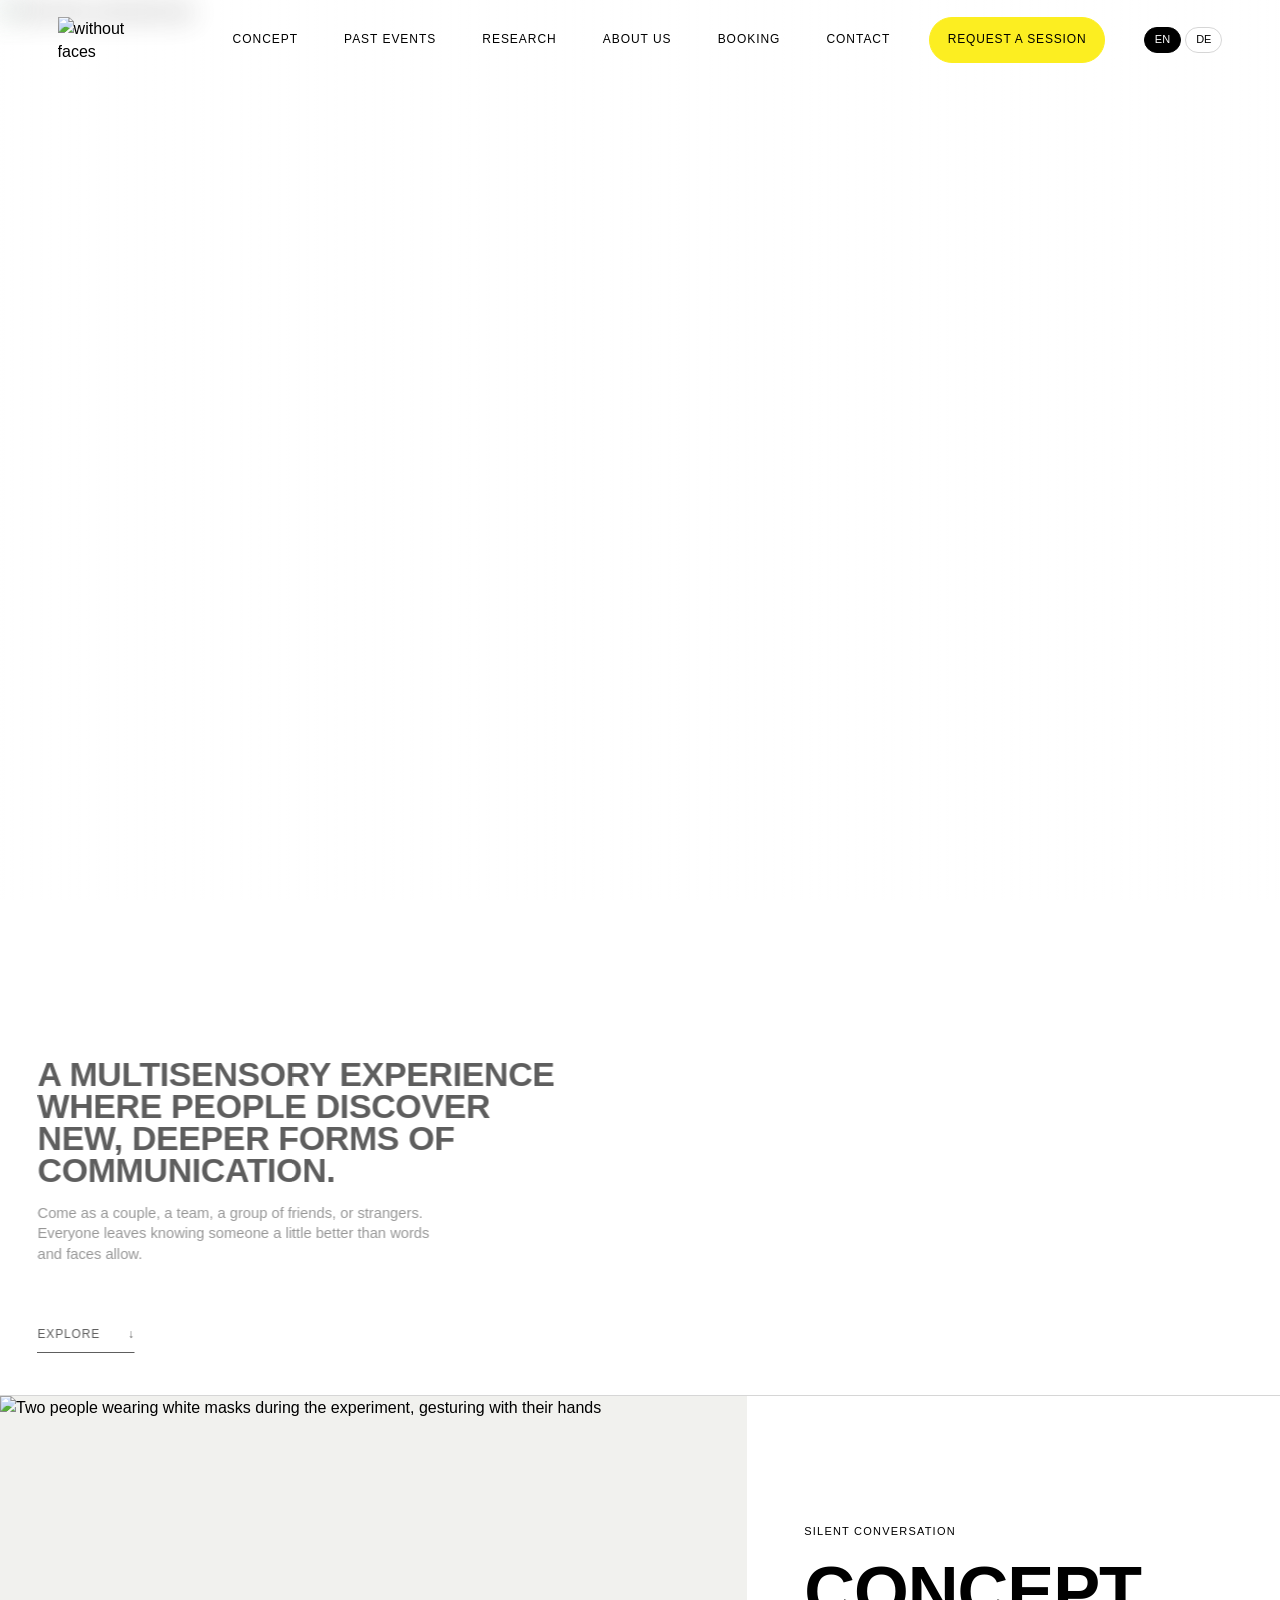
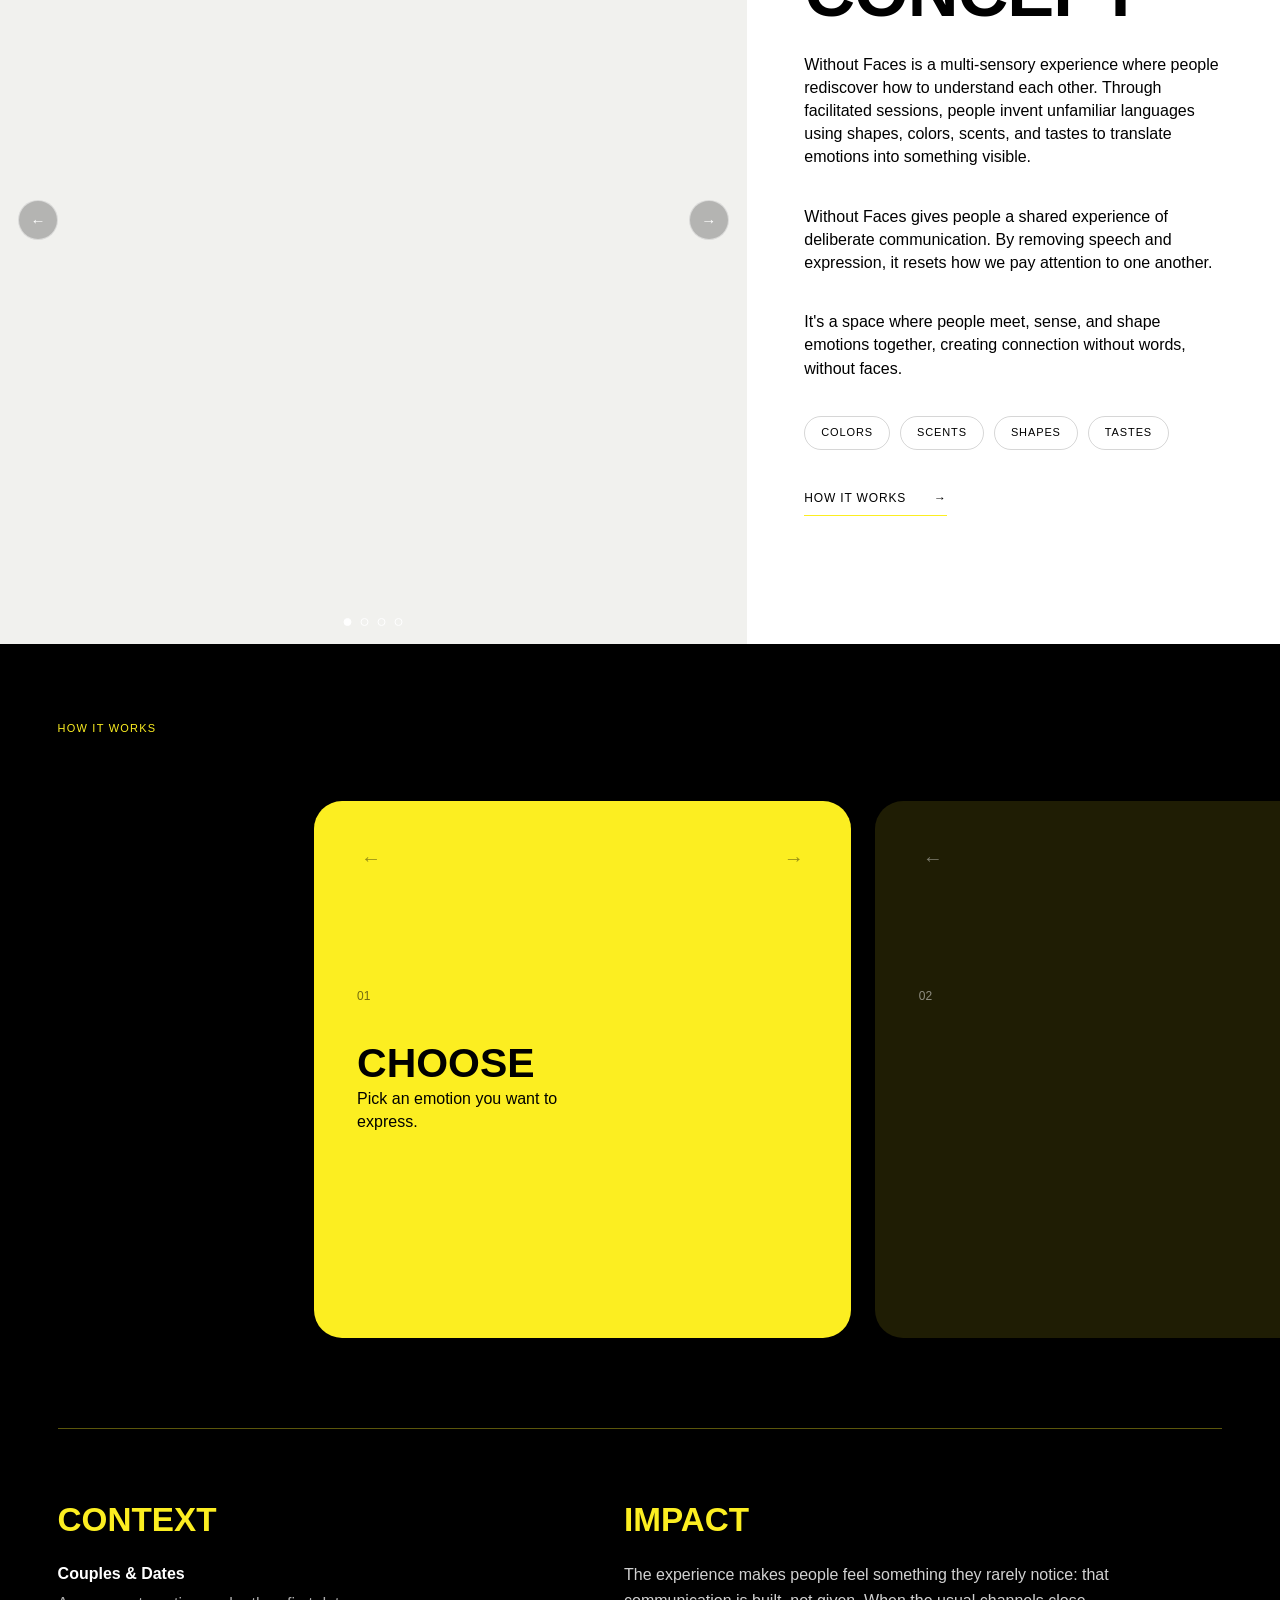
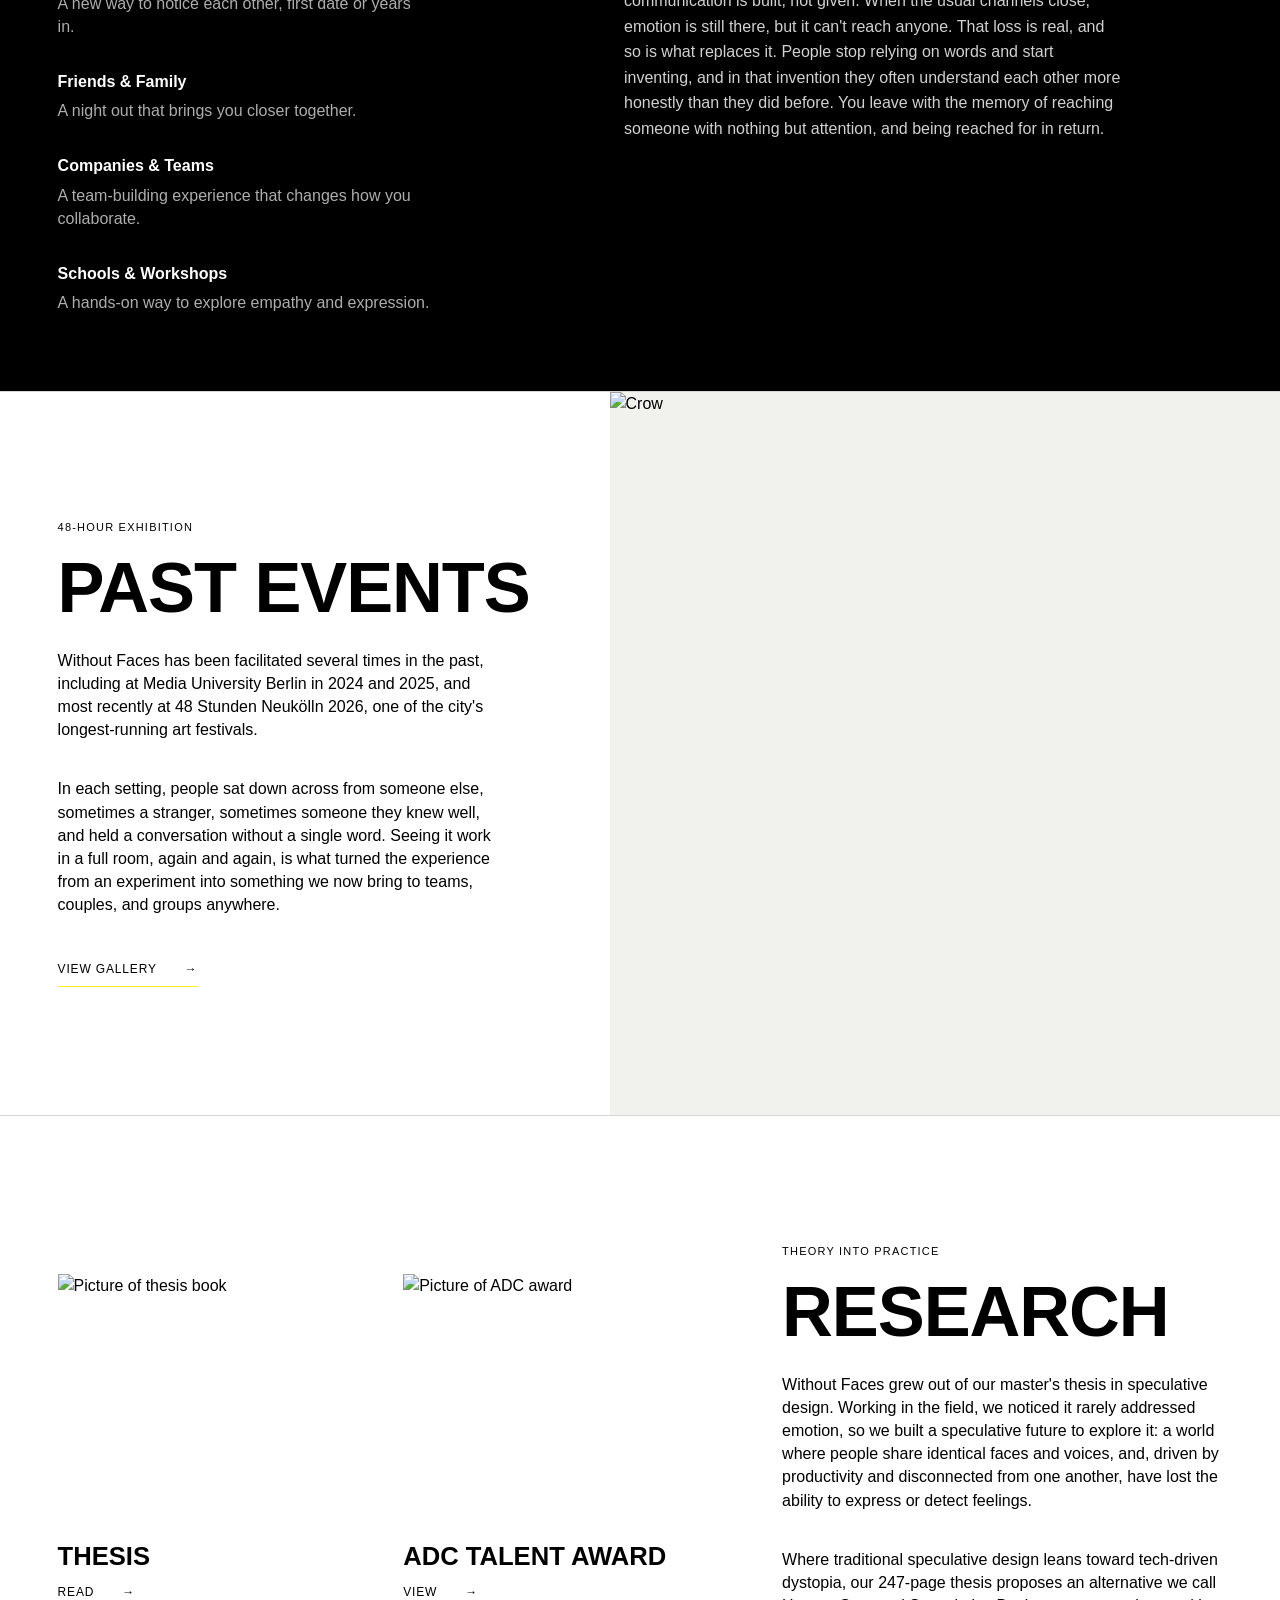
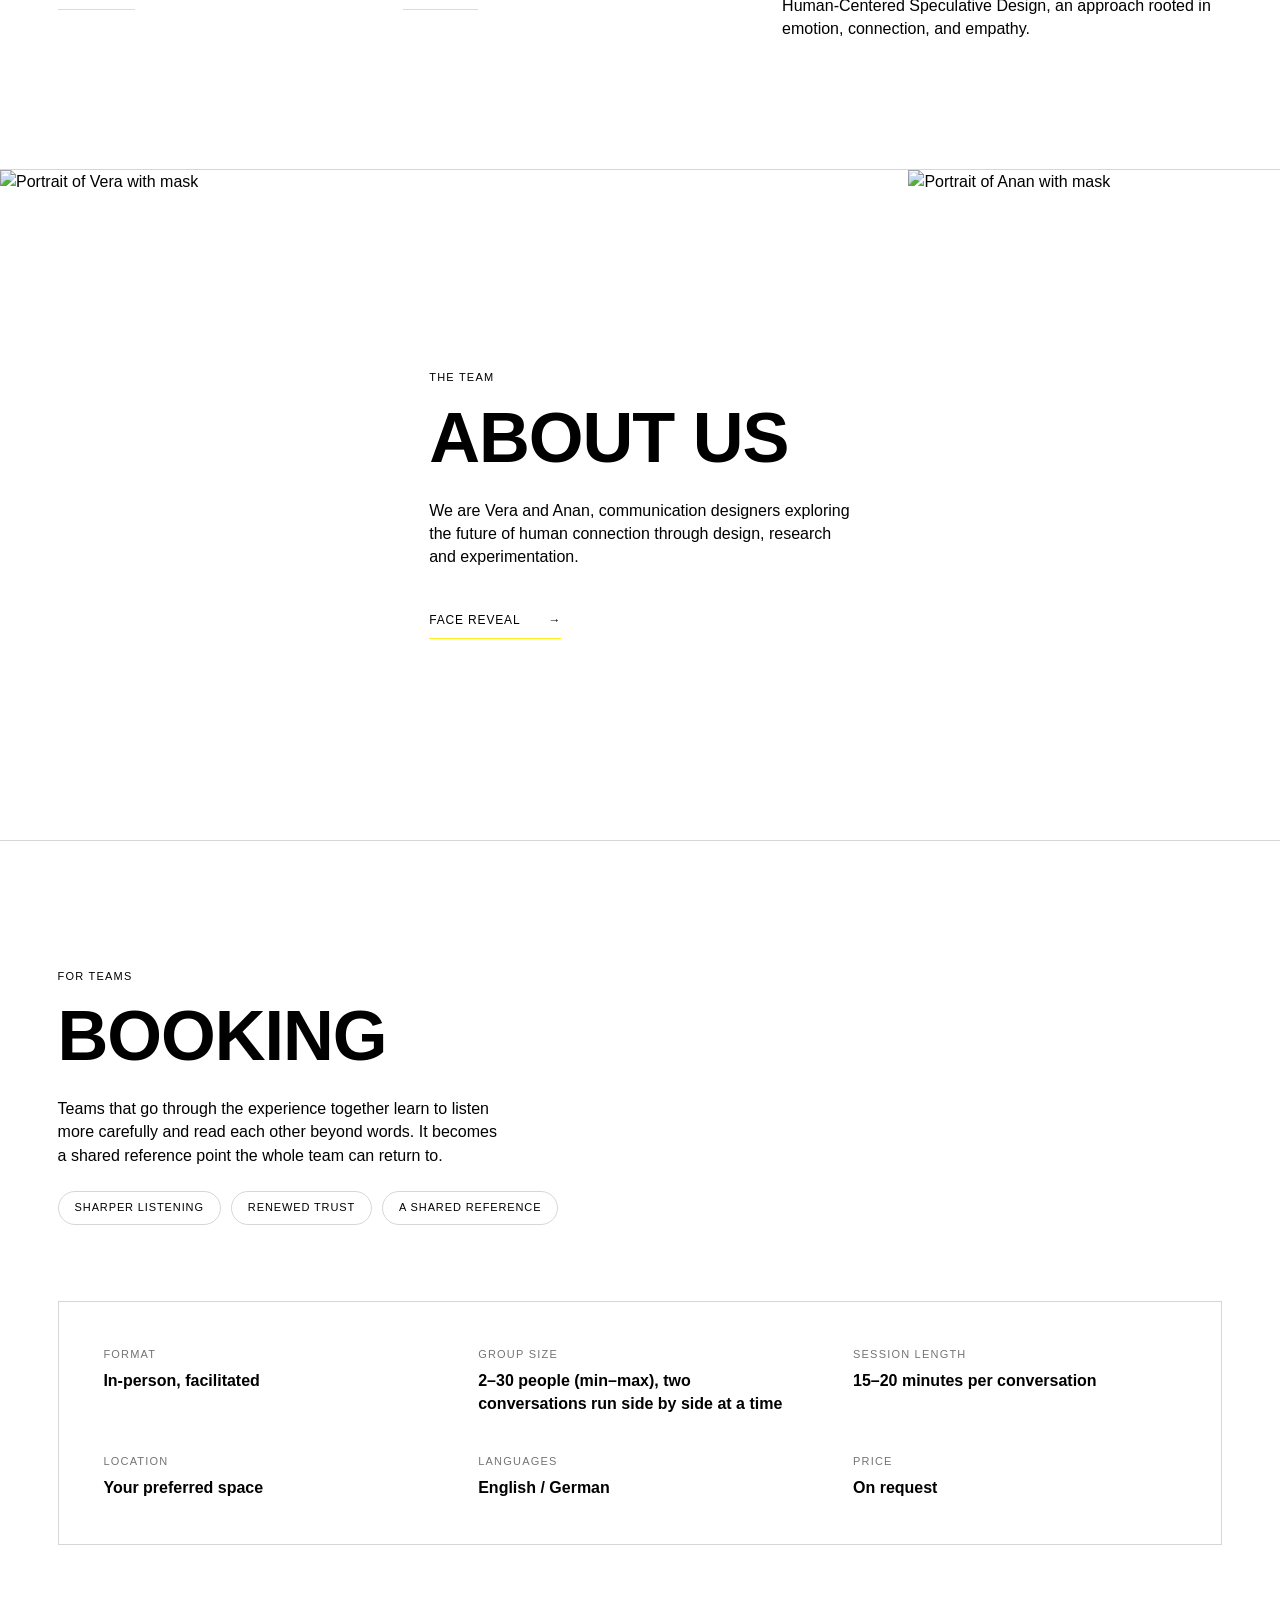
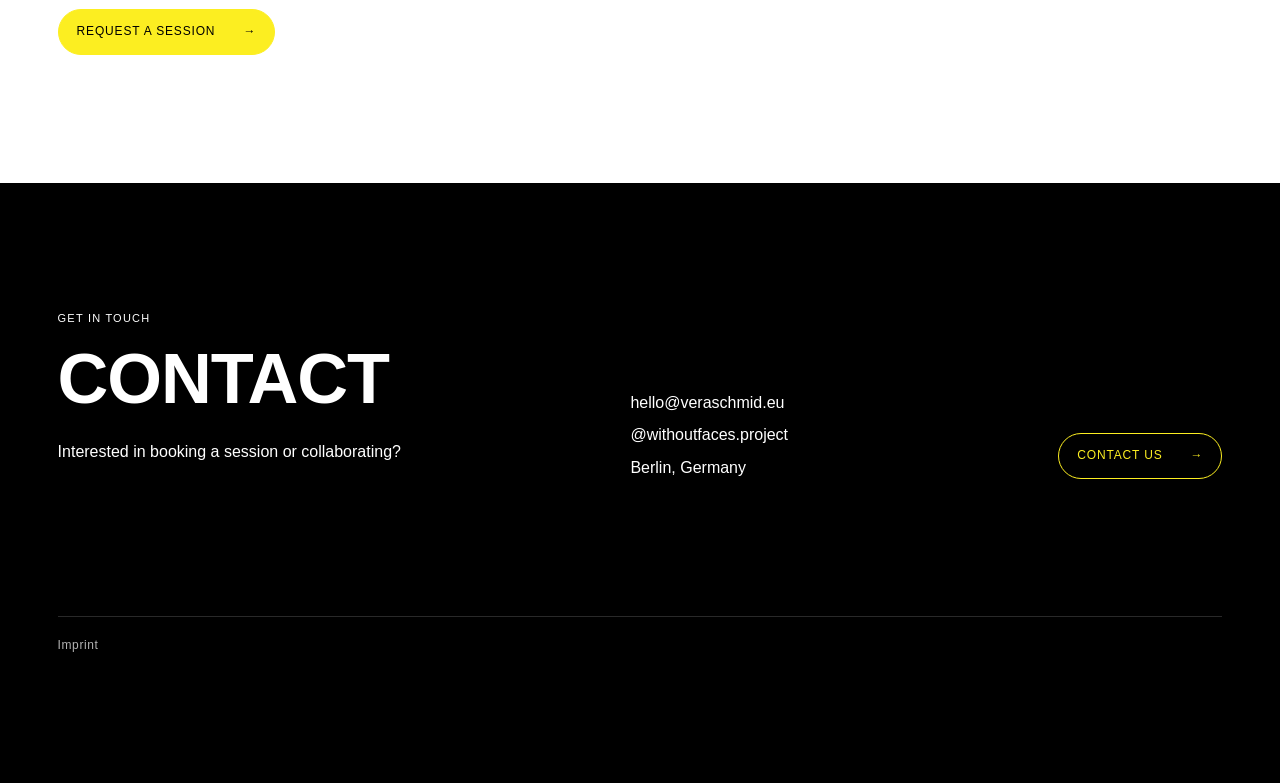
==== index.html @ 6767a5de "Add files via upload" ====
<!doctype html>
<html lang="en">
<head>
  <meta charset="utf-8">
  <meta name="viewport" content="width=device-width, initial-scale=1">
  <meta name="description" content="Without Faces — a multi-sensory interactive experience exploring non-verbal communication.">
  <title>without faces</title>

  <!-- Adobe Fonts web project -->
  <link rel="stylesheet" href="https://use.typekit.net/xtb0pvw.css">

  <link rel="icon" href="assets/images/favicon.png">
  <link rel="stylesheet" href="style.css">
  <script src="script.js" defer></script>
</head>

<body data-page="home">
  <header class="header">
    <a class="mini-logo" href="#home" aria-label="Without Faces home">
      <img src="assets/images/logo.png" alt="without faces">
    </a>

    <div class="header-right">
      <nav class="navigation" id="navigation" aria-label="Main navigation">
        <a href="#experiment" data-i18n="nav.experiment">Concept</a>
        <a href="#event" data-i18n="nav.event">Past Events</a>
        <a href="#research" data-i18n="nav.research">Research</a>
        <a href="#about" data-i18n="nav.about">About us</a>
        <a href="#teams" data-i18n="nav.teams">Booking</a>
        <a href="#contact" data-i18n="nav.contact">Contact</a>
        <a href="book.html" class="nav-cta" data-i18n="teams.cta">Request a session</a>
      </nav>

      <a class="yellow-button yellow-button--filled header-cta" href="book.html"><span data-i18n="teams.cta">Request a session</span></a>

      <div class="lang-toggle" role="group" aria-label="Language / Sprache">
        <button type="button" data-lang="en" aria-pressed="true">EN</button>
        <button type="button" data-lang="de" aria-pressed="false">DE</button>
      </div>

      <button class="menu-button" type="button" aria-expanded="false" aria-controls="navigation" data-i18n="menu.button">
        Menu
      </button>
    </div>
  </header>

  <main>
    <section class="hero" id="home">
      <div class="hero-visual">
        <img class="hero-background" src="assets/images/hero-mask.png" alt="Soft white mask-like face">

        <video
          class="hero-logo"
          muted
          playsinline
          preload="auto"
          aria-label="without faces"
        >
          <source src="assets/videos/withoutfaces_logosmooth.webm" type="video/webm">
        </video>
      </div>

      <div class="hero-inner">
        <div class="hero-foot">
          <div class="hero-copy">
            <p class="hero-description" data-i18n="hero.description">
              A multisensory experience where people
              discover new, deeper forms of
              communication.
            </p>
            <p class="hero-tagline" data-i18n="hero.tagline">Come as a couple, a team, a group of friends, or strangers. Everyone leaves knowing someone a little better than words and faces allow.</p>
          </div>

          <a class="arrow-link" href="#experiment"><span data-i18n="hero.explore">Explore</span> <span aria-hidden="true">↓</span></a>
        </div>
      </div>
    </section>

    <section class="editorial-section editorial-section--reverse" id="experiment">
      <div class="image-panel image-carousel" id="experiment-carousel">
        <img class="carousel-slide is-active" src="assets/images/experiment-01.jpg" alt="Two people wearing white masks during the experiment, gesturing with their hands">
        <img class="carousel-slide" src="assets/images/experiment-02.jpg" alt="Two people wearing white masks during the experiment, holding sensory objects">
        <img class="carousel-slide" src="assets/images/experiment-03.jpg" alt="Two people wearing white masks during the experiment, exchanging a sensory object">
        <img class="carousel-slide" src="assets/images/experiment-04.jpg" alt="Two people wearing white masks during the experiment, one placing a mask on the other">

        <button class="carousel-arrow carousel-prev" type="button" aria-label="Previous image">←</button>
        <button class="carousel-arrow carousel-next" type="button" aria-label="Next image">→</button>

        <div class="carousel-dots" role="tablist" aria-label="Experiment photos">
          <button class="carousel-dot is-active" type="button" data-index="0" aria-label="Show image 1"></button>
          <button class="carousel-dot" type="button" data-index="1" aria-label="Show image 2"></button>
          <button class="carousel-dot" type="button" data-index="2" aria-label="Show image 3"></button>
          <button class="carousel-dot" type="button" data-index="3" aria-label="Show image 4"></button>
        </div>
      </div>

      <div class="copy">
        <p class="kicker" data-i18n="experiment.kicker">Silent conversation</p>
        <h2 data-i18n="experiment.heading">Concept</h2>
        <p class="body-copy" data-i18n="experiment.body1">
          Without Faces is a multi-sensory experience where people
          rediscover how to understand each other. Through facilitated
          sessions, people invent unfamiliar languages using shapes,
          colors, scents, and tastes to translate emotions into something
          visible.
        </p>
        <p class="body-copy" data-i18n="experiment.body2">
          Without Faces gives people a shared experience of deliberate
          communication. By removing speech and expression, it resets how
          we pay attention to one another.
        </p>
        <p class="body-copy" data-i18n="experiment.body3">
          It's a space where people meet, sense, and shape emotions
          together, creating connection without words, without faces.
        </p>
        <ul class="sensory-tags">
          <li><span data-i18n="tags.colors">Colors</span><img class="tag-popup" src="assets/images/popup_colors.jpg" alt=""></li>
          <li><span data-i18n="tags.scents">Scents</span><img class="tag-popup" src="assets/images/popup_scents.jpg" alt=""></li>
          <li><span data-i18n="tags.shapes">Shapes</span><img class="tag-popup" src="assets/images/popup_shapes.jpg" alt=""></li>
          <li><span data-i18n="tags.tastes">Tastes</span><img class="tag-popup" src="assets/images/popup_tastes.jpg" alt=""></li>
        </ul>
        <a class="underlined-link" href="#process"><span data-i18n="process.link">How it works</span> <span aria-hidden="true">→</span></a>
      </div>
    </section>

    <section class="process" id="process">
      <p class="kicker" data-i18n="process.link">How it works</p>

      <div class="steps-carousel" id="steps-carousel">
        <article class="step-card">
          <button class="step-nav step-nav--prev" type="button" aria-label="Previous step">←</button>
          <button class="step-nav step-nav--next" type="button" aria-label="Next step">→</button>
          <img class="step-image" src="assets/images/howitworks1.png" alt="">
          <span class="step-number">01</span>
          <h3 data-i18n="process.step1.title">Choose</h3>
          <p data-i18n="process.step1.body">Pick an emotion you want to express.</p>
        </article>

        <article class="step-card">
          <button class="step-nav step-nav--prev" type="button" aria-label="Previous step">←</button>
          <button class="step-nav step-nav--next" type="button" aria-label="Next step">→</button>
          <img class="step-image" src="assets/images/howitworks2.png" alt="">
          <span class="step-number">02</span>
          <h3 data-i18n="process.step2.title">Compose</h3>
          <p data-i18n="process.step2.body">Arrange shapes, colors, scents, and/or tastes into a message.</p>
        </article>

        <article class="step-card">
          <button class="step-nav step-nav--prev" type="button" aria-label="Previous step">←</button>
          <button class="step-nav step-nav--next" type="button" aria-label="Next step">→</button>
          <img class="step-image" src="assets/images/howitworks3.png" alt="">
          <span class="step-number">03</span>
          <h3 data-i18n="process.step3.title">Interpret</h3>
          <p data-i18n="process.step3.body">Your partner reads it, without words.</p>
        </article>

        <article class="step-card">
          <button class="step-nav step-nav--prev" type="button" aria-label="Previous step">←</button>
          <button class="step-nav step-nav--next" type="button" aria-label="Next step">→</button>
          <img class="step-image" src="assets/images/howitworks4.png" alt="">
          <span class="step-number">04</span>
          <h3 data-i18n="process.step4.title">Switch</h3>
          <p data-i18n="process.step4.body">Swap roles and respond, turning it into a conversation.</p>
        </article>

        <article class="step-card">
          <button class="step-nav step-nav--prev" type="button" aria-label="Previous step">←</button>
          <button class="step-nav step-nav--next" type="button" aria-label="Next step">→</button>
          <img class="step-image" src="assets/images/howitworks5.png" alt="">
          <span class="step-number">05</span>
          <h3 data-i18n="process.step5.title">Reflect</h3>
          <p data-i18n="process.step5.body">Compare what was meant with what was understood.</p>
        </article>
      </div>

      <div class="process-details">
        <div class="process-detail">
          <h3 data-i18n="process.context.title">Context</h3>
          <dl class="context-list">
            <div class="context-item">
              <dt data-i18n="process.context.couples.title">Couples &amp; Dates</dt>
              <dd data-i18n="process.context.couples.body">A new way to notice each other, first date or years in.</dd>
            </div>
            <div class="context-item">
              <dt data-i18n="process.context.friends.title">Friends &amp; Family</dt>
              <dd data-i18n="process.context.friends.body">A night out that brings you closer together.</dd>
            </div>
            <div class="context-item">
              <dt data-i18n="process.context.teams.title">Companies &amp; Teams</dt>
              <dd data-i18n="process.context.teams.body">A team-building experience that changes how you collaborate.</dd>
            </div>
            <div class="context-item">
              <dt data-i18n="process.context.schools.title">Schools &amp; Workshops</dt>
              <dd data-i18n="process.context.schools.body">A hands-on way to explore empathy and expression.</dd>
            </div>
          </dl>
        </div>

        <div class="process-detail">
          <h3 data-i18n="process.impact.title">Impact</h3>
          <p class="process-impact-body" data-i18n="process.impact.body">
            The experience makes people feel something they rarely notice: that communication is built, not given. When the usual channels close, emotion is still there, but it can't reach anyone. That loss is real, and so is what replaces it. People stop relying on words and start inventing, and in that invention they often understand each other more honestly than they did before. You leave with the memory of reaching someone with nothing but attention, and being reached for in return.
          </p>
        </div>
      </div>
    </section>

    <section class="editorial-section" id="event">
      <div class="copy">
        <p class="kicker" data-i18n="event.kicker">48-hour exhibition</p>
        <h2 data-i18n="nav.event">Past Events</h2>
        <p class="body-copy" data-i18n="event.body1">
          Without Faces has been facilitated several times in the past,
          including at Media University Berlin in 2024 and 2025, and most
          recently at 48 Stunden Neukölln 2026, one of the city's
          longest-running art festivals.
        </p>
        <p class="body-copy" data-i18n="event.body2">
          In each setting, people sat down across from someone else,
          sometimes a stranger, sometimes someone they knew well, and held
          a conversation without a single word. Seeing it work in a full
          room, again and again, is what turned the experience from an
          experiment into something we now bring to teams, couples, and
          groups anywhere.
        </p>
        <a class="underlined-link" href="gallery.html"><span data-i18n="event.link">View gallery</span> <span aria-hidden="true">→</span></a>
      </div>

      <div class="image-panel" id="event-gallery">
        <img src="assets/images/event-01.jpg" alt="Crow">
      </div>
    </section>

    <section class="research" id="research">
      <div class="cards">
        <article>
          <img src="assets/images/thesis.jpg" alt="Picture of thesis book">
          <h3 data-i18n="research.thesis.title">Thesis</h3>
          <a class="underlined-link" href="#"><span data-i18n="research.thesis.link">Read</span> <span aria-hidden="true">→</span></a>
        </article>

        <article>
          <img src="assets/images/adc.jpg" alt="Picture of ADC award">
          <h3 data-i18n="research.book.title">ADC Talent Award</h3>
          <a class="underlined-link" href="https://www.adc.de/wettbewerb/adc-gallery/detail/year/2025/entry/92143" target="_blank" rel="noopener noreferrer"><span data-i18n="research.book.link">View</span> <span aria-hidden="true">→</span></a>
        </article>
      </div>

      <div class="research-heading">
        <p class="kicker" data-i18n="research.kicker">Theory into practice</p>
        <h2 data-i18n="nav.research">Research</h2>
        <p class="body-copy" data-i18n="research.body1">
          Without Faces grew out of our master's thesis in speculative
          design. Working in the field, we noticed it rarely addressed
          emotion, so we built a speculative future to explore it: a world
          where people share identical faces and voices, and, driven by
          productivity and disconnected from one another, have lost the
          ability to express or detect feelings.
        </p>
        <p class="body-copy" data-i18n="research.body2">
          Where traditional speculative design leans toward tech-driven
          dystopia, our 247-page thesis proposes an alternative we call
          Human-Centered Speculative Design, an approach rooted in emotion,
          connection, and empathy.
        </p>
      </div>
    </section>

    <section class="about about--split" id="about">
      <div class="portrait-single">
        <img src="assets/images/vera.jpg" alt="Portrait of Vera with mask">
      </div>

      <div class="copy">
        <p class="kicker" data-i18n="about.kicker">Anan Mahmoud & Vera Schmid</p>
        <h2 data-i18n="nav.about">About us</h2>
        <p class="body-copy" data-i18n="about.body">
          We are Vera and Anan, communication designers exploring the future
          of human connection through design, research and experimentation.
        </p>
        <a class="underlined-link" href="team.html"><span data-i18n="about.link">Face reveal</span> <span aria-hidden="true">→</span></a>
      </div>

      <div class="portrait-single">
        <img src="assets/images/anan.jpg" alt="Portrait of Anan with mask">
      </div>
    </section>

    <section class="teams" id="teams">
      <div class="teams-intro">
        <p class="kicker" data-i18n="teams.kicker">For teams</p>
        <h2 data-i18n="teams.heading">Booking</h2>
        <p class="body-copy" data-i18n="teams.body">
          Teams that go through the experience together learn to listen more
          carefully and read each other beyond words. It becomes a shared
          reference point the whole team can return to.
        </p>
        <ul class="sensory-tags">
          <li data-i18n="teams.benefit1">Sharper listening</li>
          <li data-i18n="teams.benefit2">Renewed trust</li>
          <li data-i18n="teams.benefit3">A shared reference</li>
        </ul>
      </div>

      <div class="teams-logistics">
        <div>
          <p class="teams-logistics-label" data-i18n="teams.format.label">Format</p>
          <p class="teams-logistics-value" data-i18n="teams.format.value">In-person, facilitated</p>
        </div>
        <div>
          <p class="teams-logistics-label" data-i18n="teams.groupsize.label">Group size</p>
          <p class="teams-logistics-value" data-i18n="teams.groupsize.value">2–30 people (min–max), two conversations run side by side at a time</p>
        </div>
        <div>
          <p class="teams-logistics-label" data-i18n="teams.duration.label">Session length</p>
          <p class="teams-logistics-value" data-i18n="teams.duration.value">15–20 minutes per conversation</p>
        </div>
        <div>
          <p class="teams-logistics-label" data-i18n="teams.location.label">Location</p>
          <p class="teams-logistics-value" data-i18n="teams.location.value">Your preferred space</p>
        </div>
        <div>
          <p class="teams-logistics-label" data-i18n="teams.languages.label">Languages</p>
          <p class="teams-logistics-value" data-i18n="teams.languages.value">English / German</p>
        </div>
        <div>
          <p class="teams-logistics-label" data-i18n="teams.price.label">Price</p>
          <p class="teams-logistics-value" data-i18n="teams.price.value">On request</p>
        </div>
      </div>

      <a class="yellow-button yellow-button--filled" href="book.html"><span data-i18n="teams.cta">Request a session</span> <span aria-hidden="true">→</span></a>
    </section>
  </main>

  <footer class="footer" id="contact">
    <div>
      <p class="kicker" data-i18n="cta.getInTouch">Get in touch</p>
      <h2 data-i18n="nav.contact">Contact</h2>
      <p data-i18n="contact.body">Interested in booking a session or collaborating?</p>
    </div>

    <div class="contact-links">
      <a href="mailto:hello@veraschmid.eu">hello@veraschmid.eu</a>
      <a href="#">@withoutfaces.project</a>
      <span data-i18n="contact.location">Berlin, Germany</span>
    </div>

    <a class="yellow-button" href="mailto:hello@veraschmid.eu?subject=Without%20Faces">
      <span data-i18n="contact.button">Contact us</span> <span aria-hidden="true">→</span>
    </a>

    <div class="footer-legal">
      <a href="impressum.html" data-i18n="impressum.heading">Imprint</a>
    </div>
  </footer>

  <script>
    if (location.search.includes("debugflat")) {
      window.addEventListener("load", () => {
        const hero = document.querySelector(".hero");
        const heroVisual = document.querySelector(".hero-visual");
        heroVisual.style.setProperty("height", "200px", "important");
        hero.style.setProperty("height", "auto", "important");
        const goIdx = new URLSearchParams(location.search).get("stepidx");
        if (goIdx !== null) {
          try {
            const cards = document.querySelectorAll(".step-card");
            cards[Number(goIdx)].scrollIntoView({ behavior: "auto", inline: "center", block: "nearest" });
            cards.forEach((c, i) => c.classList.toggle("is-active", i === Number(goIdx)));
          } catch (e) {
            document.title = "ERR: " + e.message;
          }
        }
      });
    }
  </script>
</body>
</html>
---- style.css ----
/* =========================================================
   WITHOUT FACES
   Fonts are loaded from Adobe Fonts in index.html.
   Display: Span Compressed Semibold
   Body: Neue Haas Grotesk Text Roman
   ========================================================= */

:root {
  --black: #000000;
  --white: #ffffff;
  --yellow: #fcee21;
  --light-gray: #f1f1ee;
  --line: rgba(0, 0, 0, 0.16);

  --body-font: "neue-haas-grotesk-text", Arial, sans-serif;
  --display-font: "span-compressed", "Arial Narrow", sans-serif;

  --side-space: clamp(20px, 4.5vw, 76px);
  --section-space: clamp(74px, 10vw, 155px);
}

*,
*::before,
*::after {
  box-sizing: border-box;
}

html {
  scroll-behavior: smooth;
  overflow-x: hidden;
}

section[id],
.footer[id] {
  scroll-margin-top: var(--header-height, 84px);
}

body {
  margin: 0;
  color: var(--black);
  background: var(--white);
  font-family: var(--body-font);
  font-size: 16px;
  font-style: normal;
  font-weight: 400;
  line-height: 1.45;
  -webkit-font-smoothing: antialiased;
}

img {
  display: block;
  max-width: 100%;
}

a {
  color: inherit;
  text-decoration: none;
}

button {
  color: inherit;
  font: inherit;
}

::selection {
  color: var(--black);
  background: var(--yellow);
}

/* Header */

.header {
  position: fixed;
  z-index: 100;
  top: 0;
  left: 0;
  width: 100%;
  min-height: 72px;
  padding: 17px var(--side-space);
  display: flex;
  align-items: center;
  justify-content: space-between;
  gap: 30px;
  border-bottom: 1px solid transparent;
  transition: background 0.25s ease, border-color 0.25s ease;
}

.header.scrolled {
  background: rgba(255, 255, 255, 0.92);
  border-color: var(--line);
  backdrop-filter: blur(12px);
}

.mini-logo img {
  width: clamp(92px, 8vw, 138px);
}

.header-right {
  display: flex;
  align-items: center;
  gap: clamp(18px, 3vw, 40px);
}

.navigation {
  display: flex;
  align-items: center;
  gap: clamp(22px, 3.6vw, 58px);
  font-size: 12px;
  font-weight: 400;
  letter-spacing: 0.08em;
  text-transform: uppercase;
}

.header-cta {
  min-height: 34px;
  padding: 8px 16px;
  font-size: 11px;
  letter-spacing: 0.07em;
  white-space: nowrap;
}

.nav-cta {
  display: none;
}

.lang-toggle {
  display: flex;
  align-items: center;
  gap: 4px;
  font-size: 11px;
  font-weight: 400;
  letter-spacing: 0.08em;
}

.lang-toggle button {
  padding: 4px 10px;
  border: 1px solid var(--line);
  border-radius: 999px;
  background: transparent;
  cursor: pointer;
  transition: background 0.2s ease, color 0.2s ease, border-color 0.2s ease;
}

.lang-toggle button:hover {
  border-color: var(--black);
}

.lang-toggle button[aria-pressed="true"] {
  background: var(--black);
  color: var(--white);
  border-color: var(--black);
}

.navigation a {
  position: relative;
  padding: 7px 0;
}

.navigation a::after {
  content: "";
  position: absolute;
  left: 0;
  right: 100%;
  bottom: 0;
  height: 2px;
  background: var(--yellow);
  transition: right 0.2s ease;
}

.navigation a:hover::after,
.navigation a:focus-visible::after {
  right: 0;
}

.menu-button {
  display: none;
  padding: 0;
  border: 0;
  background: transparent;
  font-size: 12px;
  letter-spacing: 0.08em;
  text-transform: uppercase;
  cursor: pointer;
}

/* Hero */

.hero {
  --hero-progress: 0;
  position: relative;
  height: 155vh;
  display: flex;
  flex-direction: column;
  isolation: isolate;
  padding: 0 var(--side-space) 42px;
}

.hero-visual {
  position: sticky;
  top: 0;
  z-index: 0;
  flex: none;
  width: calc(100% + var(--side-space) * 2);
  height: 100svh;
  margin: 0 calc(var(--side-space) * -1);
  padding: 110px var(--side-space) 0;
  overflow: hidden;
  display: flex;
  align-items: center;
  justify-content: center;
  isolation: isolate;
}

.hero-background {
  position: absolute;
  z-index: -2;
  inset: 0;
  width: 100%;
  height: 100%;
  object-fit: cover;
  object-position: center;
}

.js .hero-background {
  filter: blur(calc(var(--hero-progress, 0) * 32px));
  will-change: filter;
}

.hero-visual::after {
  content: "";
  position: absolute;
  z-index: -1;
  inset: 0;
  background: linear-gradient(
    90deg,
    rgba(255, 255, 255, 0.32),
    rgba(255, 255, 255, 0.03) 55%,
    rgba(255, 255, 255, 0.28)
  );
}

.hero-inner {
  position: relative;
  z-index: 1;
  width: min(100%, 1420px);
  margin: 0 auto;
  flex: 1;
  display: flex;
  flex-direction: column;
  justify-content: flex-end;
  gap: clamp(34px, 6vh, 74px);
}

.hero-foot {
  display: grid;
  gap: clamp(34px, 6vh, 74px);
  justify-items: start;
}

.hero-logo {
  display: block;
  align-self: center;
  width: min(70vw, 790px);
  height: auto;
  mix-blend-mode: multiply;
}

.js .hero-logo {
  transform: translateY(calc(var(--hero-progress, 0) * -1 * clamp(110px, 22vh, 240px)));
  will-change: transform;
}

.js .hero-foot {
  --hero-foot-progress: clamp(0, calc(var(--hero-progress, 0) / 0.7), 1);
  opacity: var(--hero-foot-progress);
  transform: translateX(calc((1 - var(--hero-foot-progress)) * -56px));
  will-change: opacity, transform;
}

.hero-description {
  max-width: 520px;
  margin: 0;
  font-family: var(--display-font);
  font-size: clamp(28px, 2.65vw, 46px);
  font-style: normal;
  font-weight: 600;
  line-height: 0.94;
  letter-spacing: -0.01em;
  text-transform: uppercase;
}

.hero-tagline {
  max-width: 420px;
  margin: 16px 0 0;
  font-family: var(--body-font);
  font-size: clamp(14px, 1.15vw, 18px);
  font-weight: 400;
  line-height: 1.4;
  color: rgba(0, 0, 0, 0.65);
}

.arrow-link,
.underlined-link {
  display: inline-flex;
  align-items: center;
  gap: 28px;
  width: fit-content;
  padding: 8px 0;
  border-bottom: 1px solid currentColor;
  font-size: 12px;
  font-weight: 400;
  letter-spacing: 0.07em;
  text-transform: uppercase;
}

.underlined-link {
  border-bottom-color: var(--yellow);
}

/* Typography */

.kicker {
  margin: 0 0 23px;
  font-size: 11px;
  font-weight: 400;
  letter-spacing: 0.11em;
  text-transform: uppercase;
}

h2,
h3 {
  font-family: var(--display-font);
  font-style: normal;
  font-weight: 600;
  text-transform: uppercase;
  overflow-wrap: break-word;
  -webkit-hyphens: auto;
  hyphens: auto;
}

h2 {
  margin: 0 0 32px;
  font-size: clamp(38px, 5.5vw, 96px);
  line-height: 0.82;
  letter-spacing: -0.015em;
}

h3 {
  margin: 18px 0 6px;
  font-size: clamp(28px, 3.2vw, 54px);
  line-height: 0.86;
}

.body-copy {
  max-width: 50ch;
  margin: 0 0 36px;
}

.team-copy {
  max-width: 60ch;
}

/* Editorial split sections */

.editorial-section,
.about {
  min-height: 650px;
  display: grid;
  grid-template-columns: minmax(320px, 1fr) minmax(0, 1.1fr);
  border-top: 1px solid var(--line);
}

.editorial-section--reverse {
  grid-template-columns: minmax(0, 1.4fr) minmax(320px, 1fr);
}

.copy {
  align-self: center;
  padding: var(--section-space) var(--side-space);
}

.image-panel {
  min-height: 650px;
  overflow: hidden;
  background: var(--light-gray);
}

.image-panel img {
  width: 100%;
  height: 100%;
  object-fit: cover;
}

/* Research */

.research {
  display: grid;
  grid-template-columns: minmax(0, 1.2fr) minmax(280px, 0.8fr);
  align-items: center;
  gap: clamp(32px, 5vw, 70px);
  padding: var(--section-space) var(--side-space);
  border-top: 1px solid var(--line);
}

.research-heading {
  max-width: 460px;
}

.research-heading .body-copy:last-child {
  margin-bottom: 0;
}

.cards {
  display: grid;
  grid-template-columns: repeat(2, 1fr);
  gap: clamp(18px, 2.4vw, 38px);
}

.cards img {
  width: 100%;
  aspect-ratio: 2398 / 1920;
  object-fit: cover;
}

.cards h3 {
  margin: 18px 0 6px;
  font-size: clamp(22px, 2vw, 32px);
  line-height: 1;
}

/* Experiment image carousel */

.image-carousel {
  position: relative;
}

.carousel-slide {
  position: absolute;
  inset: 0;
  opacity: 0;
  transition: opacity 0.7s ease;
}

.carousel-slide.is-active {
  position: relative;
  opacity: 1;
}

.carousel-arrow {
  position: absolute;
  z-index: 2;
  top: 50%;
  transform: translateY(-50%);
  width: 40px;
  height: 40px;
  border: 1px solid rgba(255, 255, 255, 0.5);
  border-radius: 999px;
  color: var(--white);
  background: rgba(0, 0, 0, 0.25);
  font-size: 15px;
  line-height: 1;
  cursor: pointer;
  transition: background 0.2s ease, border-color 0.2s ease;
}

.carousel-arrow:hover,
.carousel-arrow:focus-visible {
  background: rgba(0, 0, 0, 0.5);
  border-color: var(--white);
}

.carousel-prev {
  left: 18px;
}

.carousel-next {
  right: 18px;
}

.carousel-dots {
  position: absolute;
  z-index: 2;
  left: 50%;
  bottom: 18px;
  transform: translateX(-50%);
  display: flex;
  gap: 9px;
}

.carousel-dot {
  width: 8px;
  height: 8px;
  padding: 0;
  border: 1px solid var(--white);
  border-radius: 999px;
  background: transparent;
  cursor: pointer;
  transition: background 0.2s ease;
}

.carousel-dot.is-active {
  background: var(--white);
}

/* Sensory tags */

.sensory-tags {
  display: flex;
  flex-wrap: wrap;
  gap: 10px;
  margin: 0 0 32px;
  padding: 0;
  list-style: none;
}

.sensory-tags li {
  position: relative;
  padding: 8px 16px;
  border: 1px solid var(--line);
  border-radius: 999px;
  font-size: 11px;
  font-weight: 400;
  letter-spacing: 0.08em;
  text-transform: uppercase;
  cursor: default;
}

.tag-popup {
  position: absolute;
  z-index: 20;
  bottom: calc(100% + 18px);
  left: 50%;
  width: 320px;
  max-width: none;
  aspect-ratio: 4 / 5;
  object-fit: cover;
  background: var(--light-gray);
  box-shadow: 0 16px 40px rgba(0, 0, 0, 0.18);
  opacity: 0;
  visibility: hidden;
  transform: translate(-50%, 6px) scale(0.96);
  transition: opacity 0.2s ease, transform 0.2s ease, visibility 0.2s;
  pointer-events: none;
}

.sensory-tags li:hover .tag-popup,
.sensory-tags li:focus-within .tag-popup {
  opacity: 1;
  visibility: visible;
  transform: translate(-50%, 0) scale(1);
}

/* Process */

.process {
  padding: clamp(48px, 6vw, 90px) var(--side-space);
  color: var(--yellow);
  background: var(--black);
}

.steps-carousel {
  --step-card-width: clamp(340px, 42vw, 700px);
  display: flex;
  gap: clamp(16px, 2vw, 24px);
  width: calc(100% + var(--side-space) * 2);
  margin: clamp(32px, 5vw, 64px) calc(var(--side-space) * -1) 0;
  padding-inline: calc((100% - var(--step-card-width)) / 2);
  overflow-x: auto;
  overflow-y: hidden;
  scroll-snap-type: x mandatory;
  scroll-behavior: smooth;
  scrollbar-width: none;
  -ms-overflow-style: none;
}

.steps-carousel::-webkit-scrollbar {
  display: none;
}

.step-card {
  position: relative;
  flex: 0 0 var(--step-card-width);
  min-height: clamp(440px, 42vw, 680px);
  padding: clamp(28px, 3.4vw, 48px);
  border-radius: 28px;
  background: rgba(252, 238, 33, 0.12);
  scroll-snap-align: center;
  transition: background-color 0.45s ease;
}

.step-card.is-active {
  background: var(--yellow);
}

.step-nav {
  position: absolute;
  z-index: 2;
  top: clamp(28px, 3.4vw, 48px);
  padding: 4px;
  border: 0;
  background: transparent;
  font-size: 20px;
  line-height: 1;
  color: rgba(255, 255, 255, 0.4);
  cursor: pointer;
  transition: color 0.2s ease;
}

.step-nav--prev {
  left: clamp(28px, 3.4vw, 48px);
}

.step-nav--next {
  right: clamp(28px, 3.4vw, 48px);
}

.step-nav:hover,
.step-nav:focus-visible {
  color: var(--white);
}

.step-card.is-active .step-nav {
  color: rgba(0, 0, 0, 0.4);
}

.step-card.is-active .step-nav:hover,
.step-card.is-active .step-nav:focus-visible {
  color: var(--black);
}

.step-image {
  display: block;
  height: 120px;
  width: auto;
  max-width: 100%;
  object-fit: contain;
  margin: 0 auto 24px;
  opacity: 0;
  transition: opacity 0.35s ease;
}

.step-number {
  display: block;
  margin-bottom: 40px;
  font-size: 12px;
  color: rgba(255, 255, 255, 0.5);
  transition: color 0.35s ease;
}

.step-card.is-active .step-number {
  color: rgba(0, 0, 0, 0.55);
}

.step-card h3,
.step-card p {
  opacity: 0;
  transition: opacity 0.35s ease;
}

.step-card h3 {
  color: var(--black);
}

.step-card p {
  max-width: 24ch;
  margin: 0;
  color: var(--white);
}

.step-card.is-active .step-image,
.step-card.is-active h3,
.step-card.is-active p {
  opacity: 1;
}

.step-card.is-active p {
  color: var(--black);
}

.process-details {
  display: grid;
  grid-template-columns: minmax(280px, 0.9fr) minmax(320px, 1.1fr);
  gap: clamp(48px, 6vw, 100px);
  margin-top: clamp(56px, 7vw, 100px);
  padding-top: clamp(48px, 6vw, 90px);
  border-top: 1px solid rgba(252, 238, 33, 0.36);
}

.process-detail h3 {
  margin: 0 0 28px;
  color: var(--yellow);
  font-size: clamp(24px, 2.6vw, 40px);
}

.context-list {
  display: grid;
  gap: clamp(22px, 2.6vw, 32px);
  margin: 0;
}

.context-list dt {
  margin: 0 0 6px;
  font-weight: 600;
  color: var(--white);
}

.context-list dd {
  margin: 0;
  max-width: 42ch;
  color: rgba(255, 255, 255, 0.68);
}

.process-impact-body {
  margin: 0;
  max-width: 56ch;
  color: rgba(255, 255, 255, 0.82);
  line-height: 1.6;
}

/* About */

.about {
  grid-template-columns: minmax(0, 1.1fr) minmax(320px, 1fr);
}

.about--split {
  grid-template-columns: minmax(200px, 0.9fr) minmax(320px, 1.3fr) minmax(200px, 0.9fr);
}

.portrait-single img {
  width: 100%;
  height: 100%;
  min-height: 670px;
  object-fit: cover;
  display: block;
}

#team-intro {
  margin-top: var(--header-height, 84px);
}

#team-intro .copy {
  padding-top: 48px;
  padding-bottom: 48px;
}

.portraits {
  display: grid;
  grid-template-columns: 1fr 1fr;
}

.portraits--video {
  grid-template-columns: 1fr;
  aspect-ratio: 4 / 4.5;
  height: auto;
  align-self: start;
  background: var(--light-gray);
}

.portraits.portraits--video video {
  width: 100%;
  height: 100%;
  object-fit: cover;
  object-position: center 25%;
}

.portraits img,
.portraits video {
  width: 100%;
  height: 100%;
  min-height: 670px;
  object-fit: cover;
}

/* For teams */

.teams {
  padding: var(--section-space) var(--side-space);
  border-top: 1px solid var(--line);
}

.teams-intro {
  max-width: 760px;
  margin-bottom: clamp(48px, 6vw, 80px);
}

.teams-intro .body-copy {
  margin-bottom: 24px;
}

.teams-logistics {
  display: grid;
  grid-template-columns: repeat(3, 1fr);
  gap: clamp(24px, 3vw, 40px) clamp(24px, 4vw, 60px);
  margin-bottom: clamp(40px, 5vw, 64px);
  padding: clamp(30px, 3.5vw, 48px);
  border: 1px solid var(--line);
}

.teams-logistics-label {
  margin: 0 0 6px;
  font-size: 11px;
  font-weight: 400;
  letter-spacing: 0.11em;
  text-transform: uppercase;
  color: rgba(0, 0, 0, 0.55);
}

.teams-logistics-value {
  margin: 0;
  font-weight: 600;
}

/* Request-a-session form */

.book-form {
  max-width: 720px;
  padding: var(--section-space) var(--side-space);
  margin: 0 auto;
}

.book-intro {
  margin-bottom: clamp(40px, 5vw, 64px);
}

.book-intro .body-copy {
  margin-bottom: 0;
}

.form-row {
  display: grid;
  grid-template-columns: 1fr 1fr;
  gap: 28px;
  margin-bottom: 28px;
}

.form-field {
  display: flex;
  flex-direction: column;
  gap: 8px;
}

.form-field--full {
  margin-bottom: 28px;
}

.form-field span {
  font-size: 11px;
  font-weight: 400;
  letter-spacing: 0.11em;
  text-transform: uppercase;
  color: rgba(0, 0, 0, 0.55);
}

.form-field input,
.form-field select,
.form-field textarea {
  padding: 10px 0;
  border: 0;
  border-radius: 0;
  border-bottom: 1px solid var(--line);
  background: transparent;
  color: var(--black);
  font-family: var(--body-font);
  font-size: 16px;
  resize: vertical;
  transition: border-color 0.2s ease;
  appearance: none;
  -webkit-appearance: none;
}

.form-field select {
  background-image: linear-gradient(45deg, transparent 50%, currentColor 50%), linear-gradient(135deg, currentColor 50%, transparent 50%);
  background-position: calc(100% - 6px) center, calc(100% - 1px) center;
  background-size: 6px 6px, 6px 6px;
  background-repeat: no-repeat;
}

.form-field input:focus,
.form-field select:focus,
.form-field textarea:focus {
  outline: none;
  border-bottom-color: var(--black);
}

.form-actions {
  display: flex;
  align-items: center;
  gap: 24px;
  margin-top: clamp(16px, 2vw, 32px);
}

.form-note {
  margin: 0;
  font-size: 13px;
  color: rgba(0, 0, 0, 0.55);
}

/* Gallery */

.gallery {
  margin-top: var(--header-height, 84px);
  padding: var(--section-space) 0;
}

.gallery-heading {
  max-width: 620px;
  margin: 0 var(--side-space) clamp(40px, 5vw, 64px);
}

.gallery-heading .body-copy {
  margin-bottom: 0;
}

.gallery-strip {
  display: grid;
  grid-template-columns: repeat(3, 1fr);
  gap: clamp(18px, 2.4vw, 38px);
  padding: 0 var(--side-space);
}

.gallery-item {
  margin: 0;
}

.gallery-item img {
  width: 100%;
  aspect-ratio: 3 / 2;
  object-fit: cover;
  display: block;
  background: var(--light-gray);
}

.gallery-item figcaption {
  display: flex;
  flex-direction: column;
  gap: 4px;
  margin-top: 12px;
}

.gallery-caption {
  font-size: 14px;
}

.gallery-credit {
  font-size: 11px;
  letter-spacing: 0.08em;
  text-transform: uppercase;
  color: rgba(0, 0, 0, 0.5);
}

/* Legal */

.legal {
  max-width: 760px;
  margin-top: var(--header-height, 84px);
  padding: var(--section-space) var(--side-space);
}

.legal-heading {
  margin-bottom: clamp(40px, 5vw, 64px);
}

.legal-body h3 {
  margin: 40px 0 12px;
  font-size: clamp(18px, 1.8vw, 24px);
}

.legal-body h3:first-child {
  margin-top: 0;
}

.legal-body p {
  margin: 0 0 8px;
  max-width: 65ch;
  line-height: 1.6;
}

.legal-body a {
  text-decoration: underline;
}

/* Footer */

.footer {
  min-height: 410px;
  padding: var(--section-space) var(--side-space);
  display: grid;
  grid-template-columns: 1fr 0.7fr auto;
  align-items: end;
  gap: clamp(38px, 7vw, 120px);
  color: var(--white);
  background: var(--black);
}

.footer h2 {
  color: var(--white);
}

.footer p {
  max-width: 42ch;
}

.contact-links {
  display: flex;
  flex-direction: column;
  gap: 9px;
}

.footer-legal {
  grid-column: 1 / -1;
  margin-top: clamp(24px, 4vw, 48px);
  padding-top: 20px;
  border-top: 1px solid rgba(255, 255, 255, 0.16);
  display: flex;
  gap: 24px;
  font-size: 12px;
  letter-spacing: 0.05em;
}

.footer-legal a {
  color: rgba(255, 255, 255, 0.7);
  transition: color 0.2s ease;
}

.footer-legal a:hover {
  color: var(--white);
}

.yellow-button {
  display: inline-flex;
  align-items: center;
  justify-content: center;
  gap: 28px;
  min-height: 46px;
  padding: 10px 18px;
  border: 1px solid var(--yellow);
  border-radius: 999px;
  color: var(--yellow);
  font-size: 12px;
  letter-spacing: 0.07em;
  text-transform: uppercase;
  transition: color 0.2s ease, background 0.2s ease;
}

.yellow-button:hover {
  color: var(--black);
  background: var(--yellow);
}

.yellow-button--filled {
  color: var(--black);
  background: var(--yellow);
  border-color: var(--yellow);
}

.yellow-button--filled:hover {
  color: var(--yellow);
  background: var(--black);
  border-color: var(--black);
}

/* Tablet and mobile */

@media (max-width: 900px) {
  .header {
    min-height: 66px;
  }

  .menu-button {
    display: block;
  }

  .navigation {
    position: fixed;
    top: 66px;
    left: 0;
    width: 100%;
    display: none;
    flex-direction: column;
    align-items: flex-start;
    gap: 0;
    padding: 18px var(--side-space) 28px;
    border-bottom: 1px solid var(--line);
    background: var(--white);
  }

  .navigation.open {
    display: flex;
  }

  .navigation a {
    width: 100%;
    padding: 14px 0;
  }

  .hero {
    height: 140vh;
  }

  .hero-logo {
    width: min(88vw, 670px);
  }

  .editorial-section,
  .editorial-section--reverse,
  .about,
  .research {
    grid-template-columns: 1fr;
  }

  .research-heading {
    max-width: none;
  }

  .editorial-section--reverse .image-panel {
    order: 2;
  }

  .editorial-section--reverse .copy {
    order: 1;
  }

  .image-panel {
    min-height: 65vw;
  }

  .process-details {
    grid-template-columns: 1fr;
    gap: clamp(40px, 6vw, 64px);
  }

  .cards {
    grid-template-columns: 1fr;
    gap: 54px;
  }

  .teams-logistics {
    grid-template-columns: 1fr 1fr;
  }

  .gallery-strip {
    grid-template-columns: 1fr 1fr;
  }

  .footer {
    grid-template-columns: 1fr;
    align-items: start;
  }

  .yellow-button {
    justify-self: start;
  }
}

@media (max-width: 560px) {
  :root {
    --side-space: 18px;
    --section-space: 74px;
  }

  .mini-logo img {
    width: 98px;
  }

  .header-cta {
    display: none;
  }

  .nav-cta {
    display: block;
    font-weight: 700;
  }

  .hero {
    height: 120vh;
    padding-bottom: 30px;
  }

  .hero-visual {
    padding-top: 100px;
  }

  .hero-background {
    left: -30%;
    width: 160%;
    max-width: none;
    object-position: 50% 48%;
  }

  .hero-visual::after {
    background: rgba(255, 255, 255, 0.14);
  }

  .hero-inner {
    gap: 38px;
  }

  .hero-logo {
    width: 92vw;
  }

  .hero-description {
    max-width: 330px;
    font-size: 26px;
  }

  .tag-popup {
    width: min(320px, calc(100vw - var(--side-space) * 2));
  }

  h2 {
    font-size: clamp(36px, 14vw, 76px);
  }

  .image-panel {
    min-height: 82vw;
  }

  .steps-carousel {
    --step-card-width: min(86vw, 340px);
  }

  .step-card {
    min-height: 420px;
  }

  .step-number {
    margin-bottom: 28px;
  }

  .portraits {
    grid-template-columns: 1fr;
  }

  .portraits img {
    min-height: 112vw;
  }

  .teams-logistics {
    grid-template-columns: 1fr;
  }

  .gallery-strip {
    grid-template-columns: 1fr;
  }

  .form-row {
    grid-template-columns: 1fr;
    gap: 20px;
  }

  .form-actions {
    flex-direction: column;
    align-items: flex-start;
    gap: 16px;
  }
}

@media (prefers-reduced-motion: reduce) {
  html {
    scroll-behavior: auto;
  }

  *,
  *::before,
  *::after {
    transition-duration: 0.01ms !important;
  }

  .hero-logo,
  .hero-foot {
    transform: none !important;
    opacity: 1 !important;
  }

  .hero-background {
    filter: none !important;
  }
}
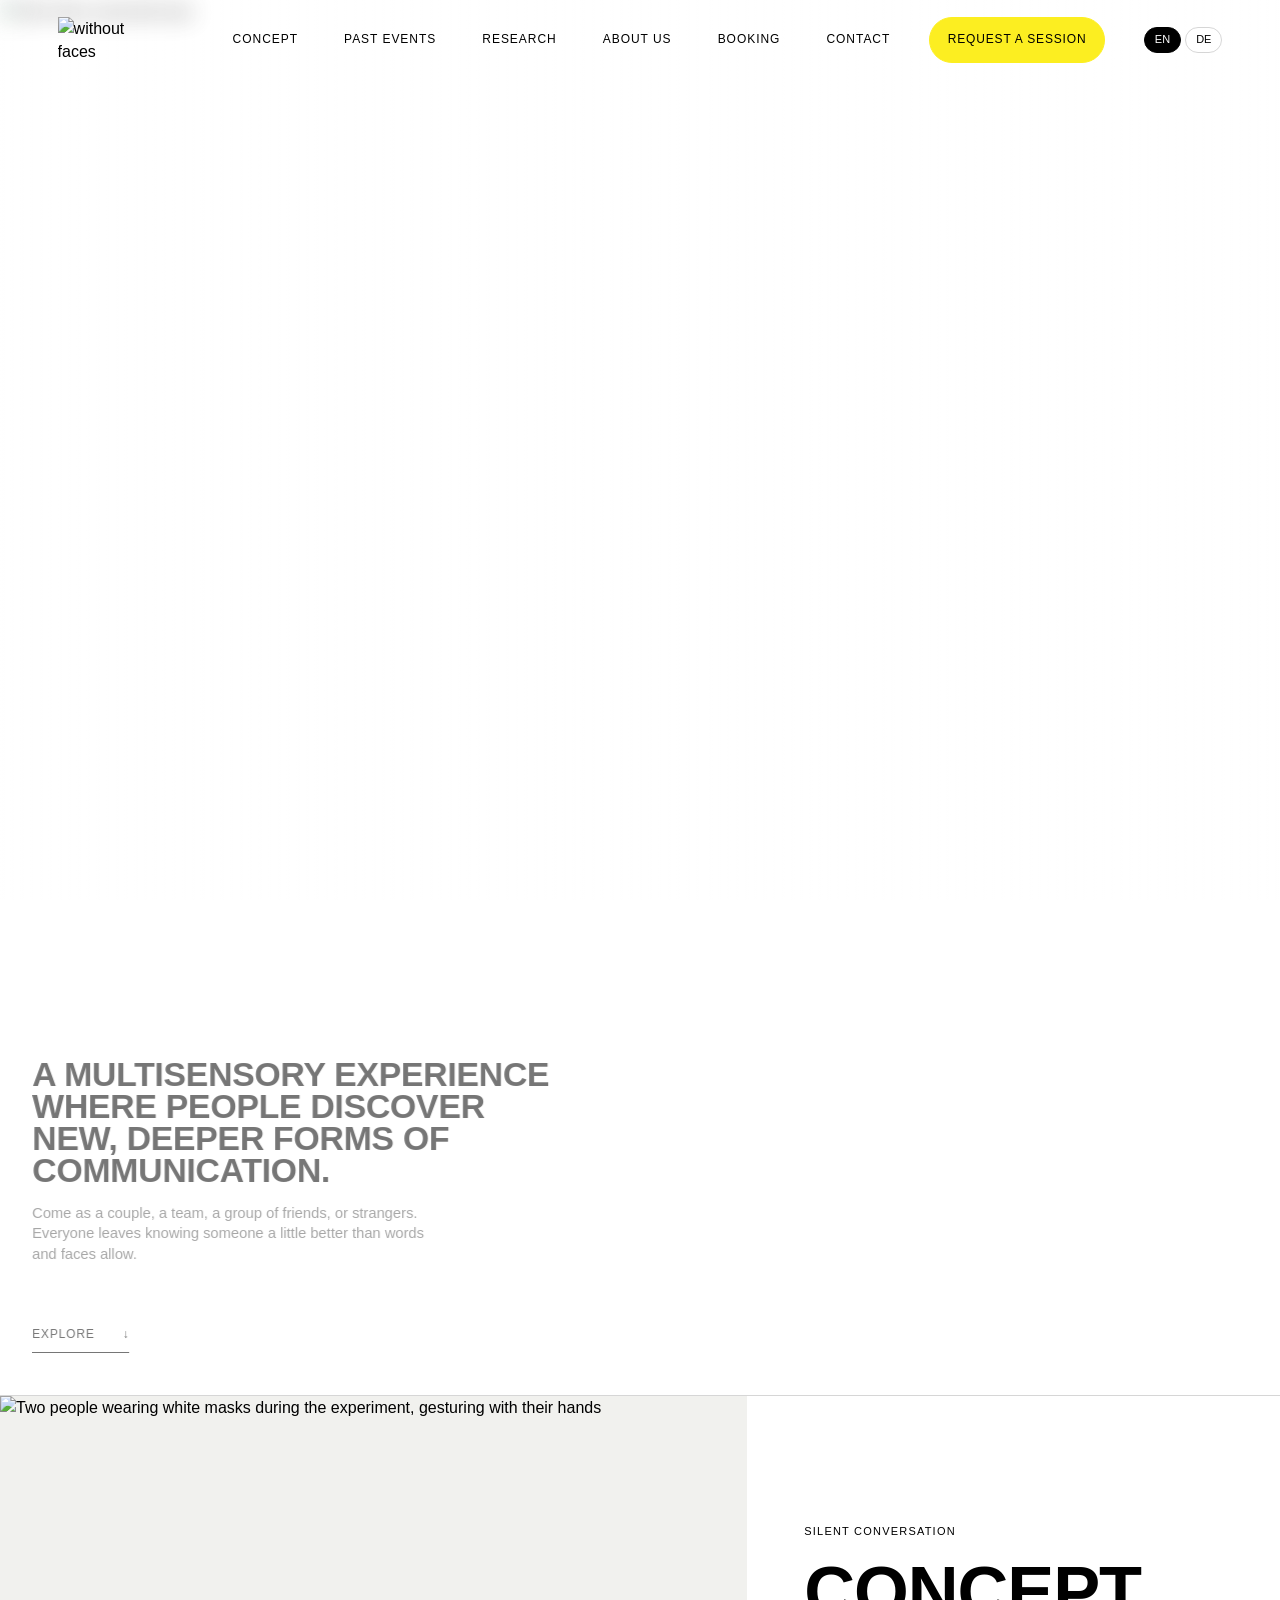
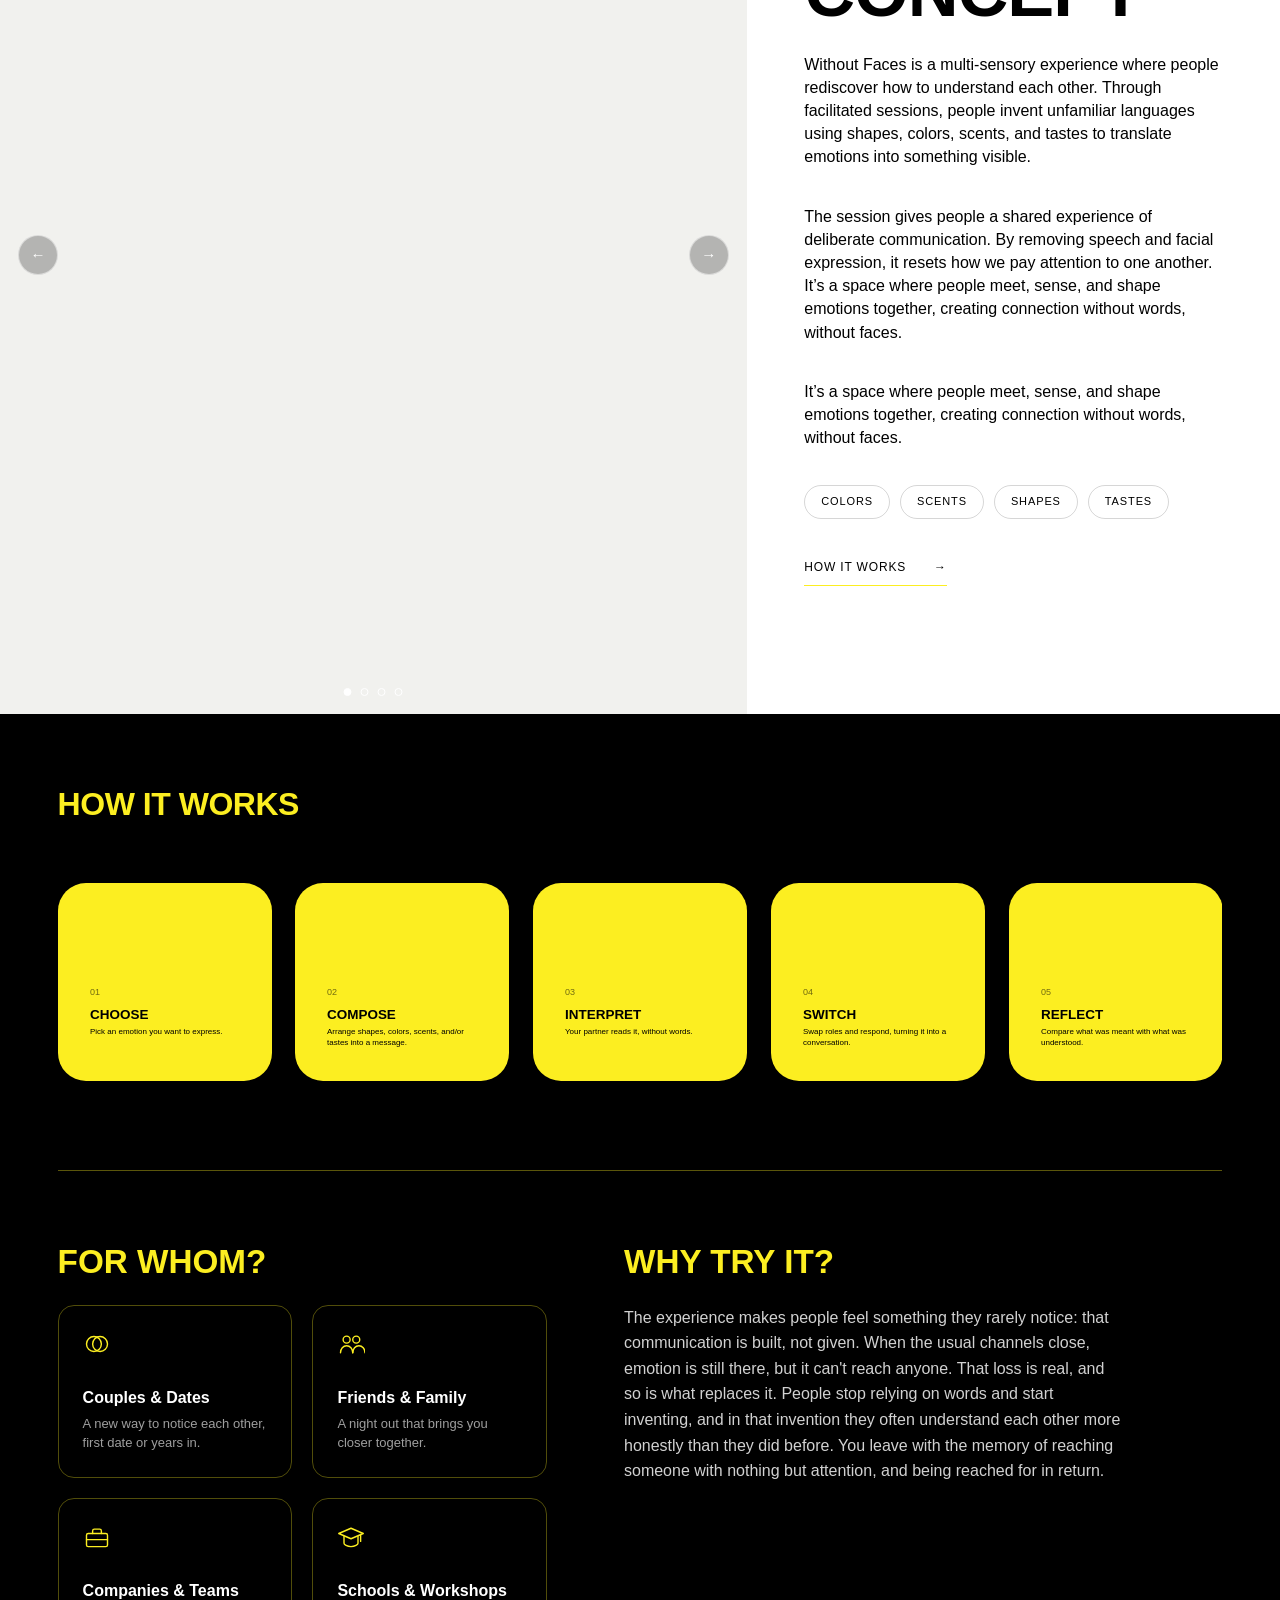
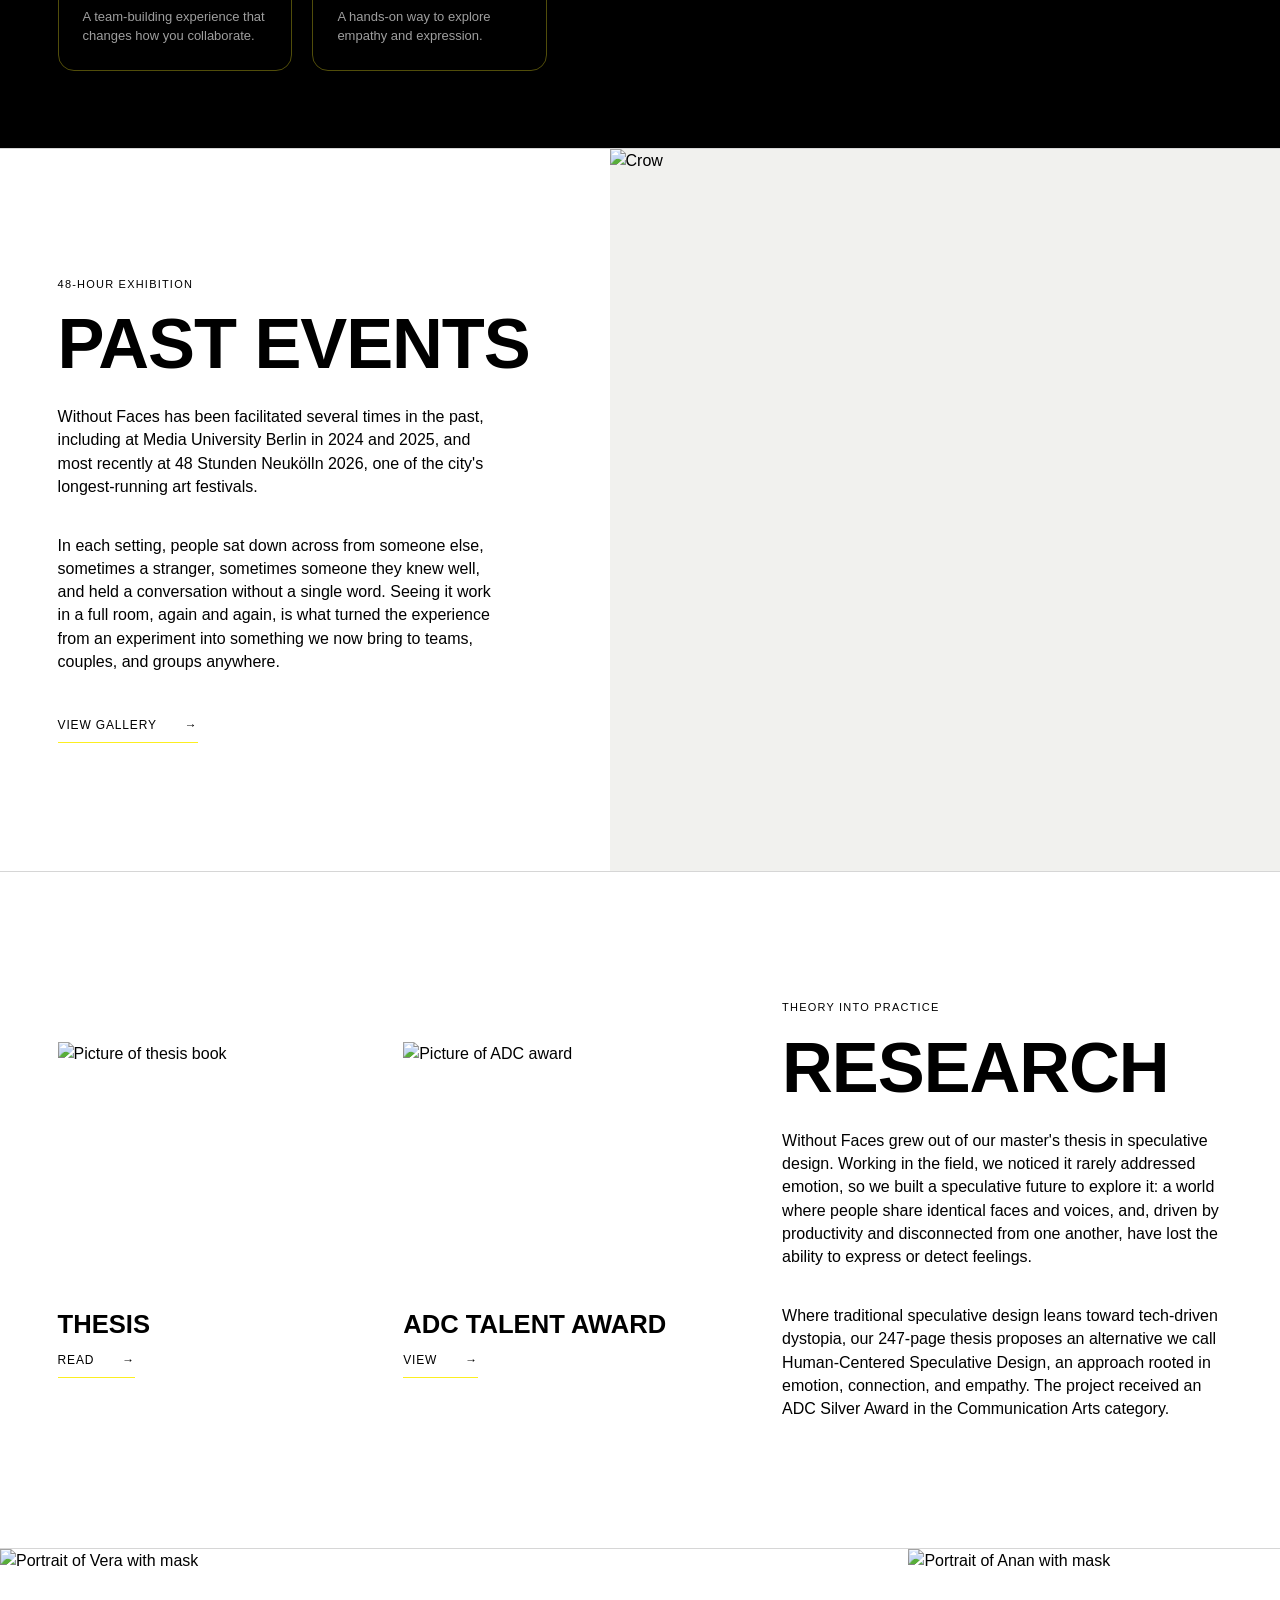
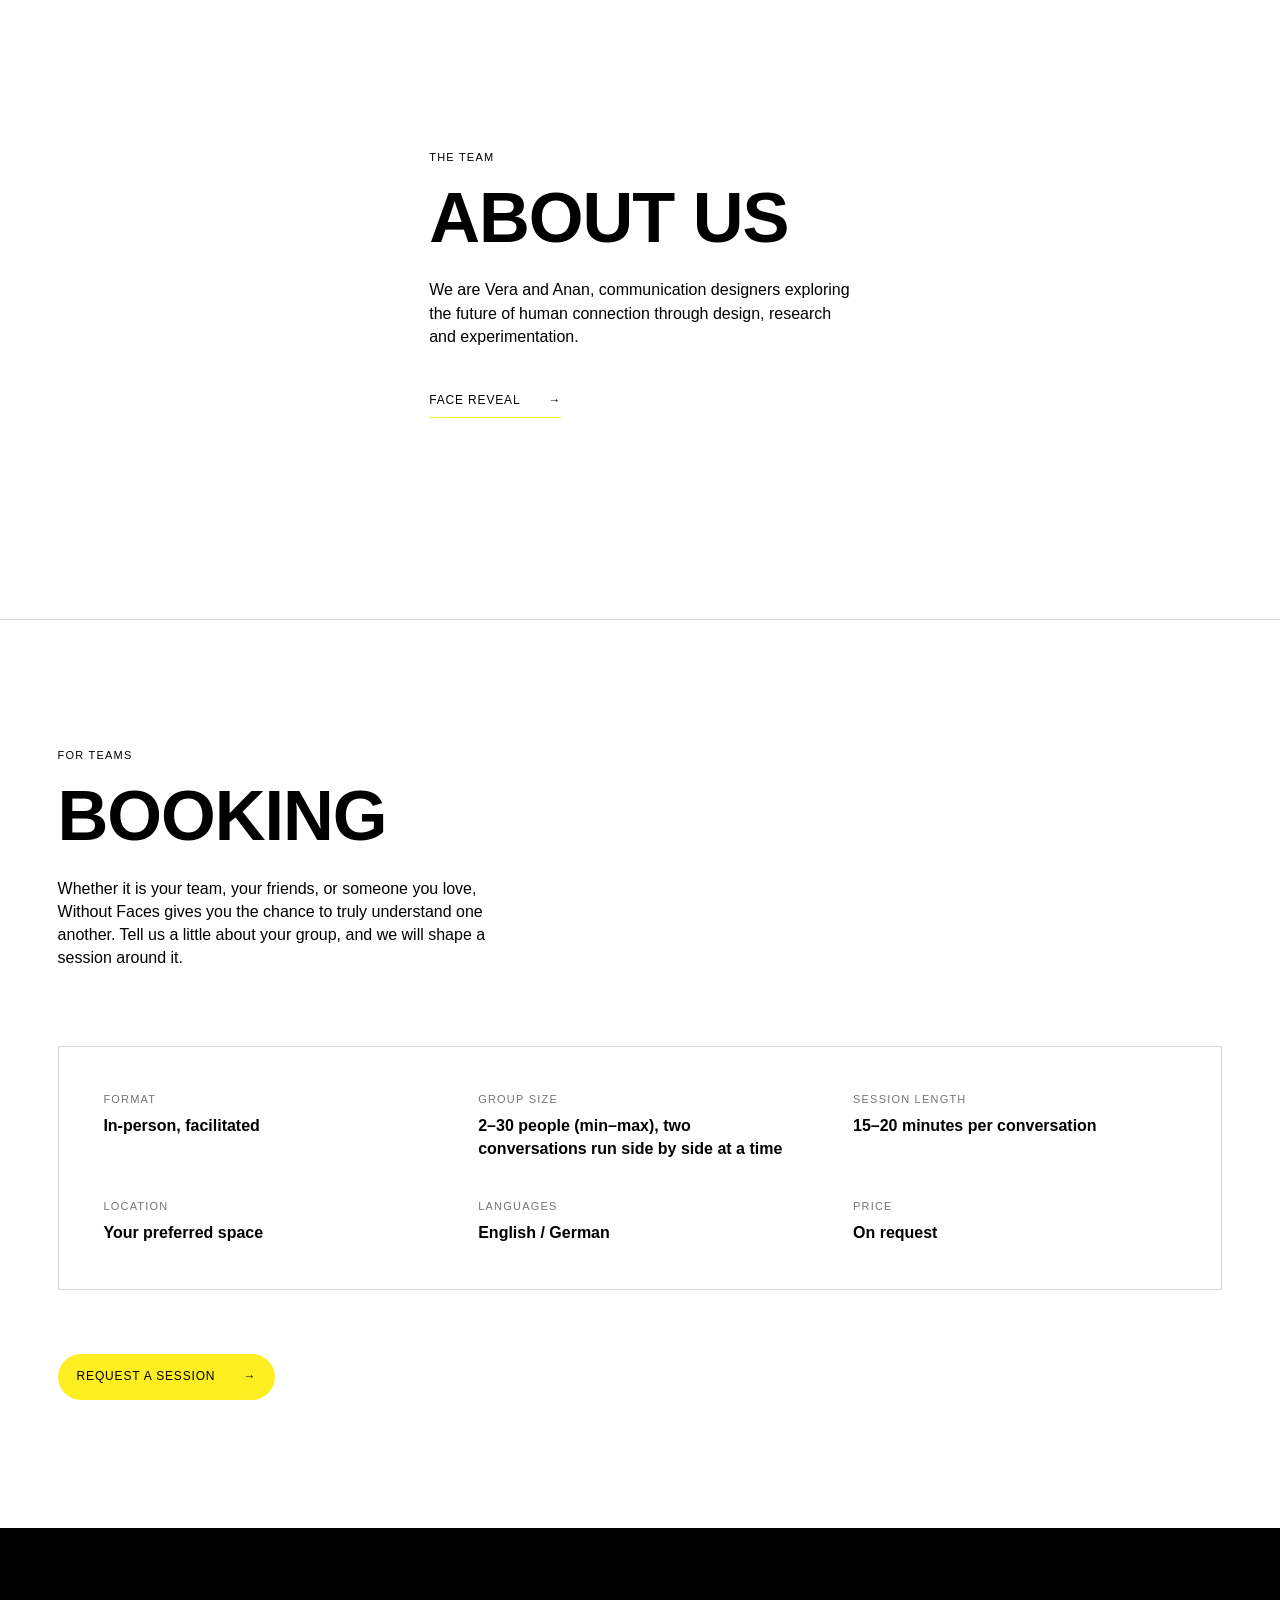
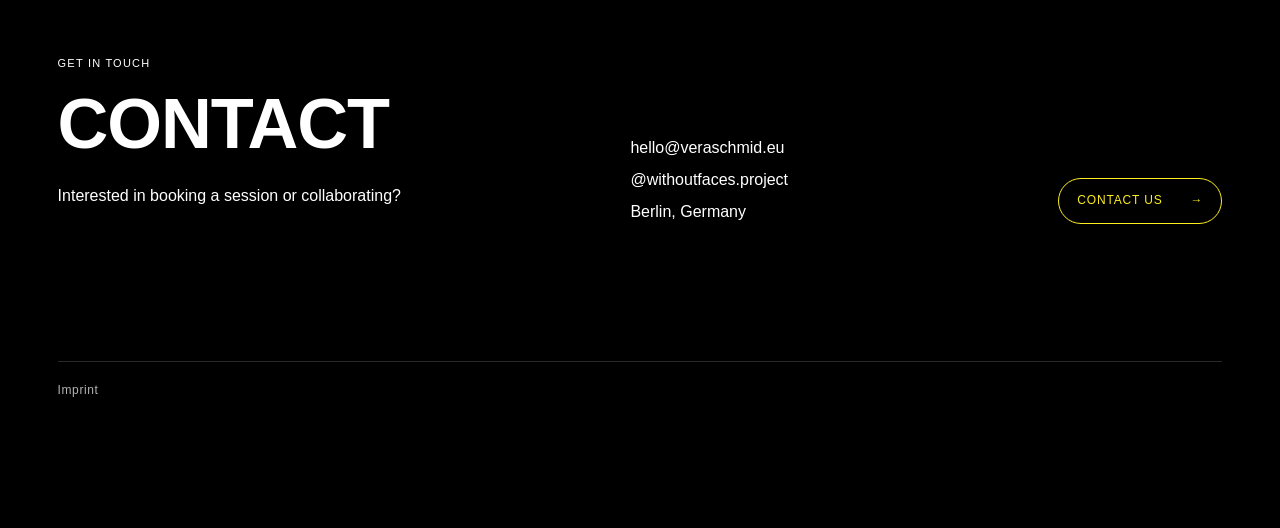
==== commit 0f88aad9: "Add files via upload" ====
--- a/index.html
+++ b/index.html
@@ -47,7 +47,7 @@
   <main>
     <section class="hero" id="home">
       <div class="hero-visual">
-        <img class="hero-background" src="assets/images/hero-mask.png" alt="Soft white mask-like face">
+        <img class="hero-background" src="assets/images/hero-mask.jpg" alt="Soft white mask-like face">
 
         <video
           class="hero-logo"
@@ -98,20 +98,13 @@
         <p class="kicker" data-i18n="experiment.kicker">Silent conversation</p>
         <h2 data-i18n="experiment.heading">Concept</h2>
         <p class="body-copy" data-i18n="experiment.body1">
-          Without Faces is a multi-sensory experience where people
-          rediscover how to understand each other. Through facilitated
-          sessions, people invent unfamiliar languages using shapes,
-          colors, scents, and tastes to translate emotions into something
-          visible.
+          Without Faces is a multi-sensory experience where people rediscover how to understand each other. Through facilitated sessions, people invent unfamiliar languages using shapes, colors, scents, and tastes to translate emotions into something visible.
         </p>
         <p class="body-copy" data-i18n="experiment.body2">
-          Without Faces gives people a shared experience of deliberate
-          communication. By removing speech and expression, it resets how
-          we pay attention to one another.
+          The session gives people a shared experience of deliberate communication. By removing speech and facial expression, it resets how we pay attention to one another. It’s a space where people meet, sense, and shape emotions together, creating connection without words, without faces.
         </p>
         <p class="body-copy" data-i18n="experiment.body3">
-          It's a space where people meet, sense, and shape emotions
-          together, creating connection without words, without faces.
+          It’s a space where people meet, sense, and shape emotions together, creating connection without words, without faces.
         </p>
         <ul class="sensory-tags">
           <li><span data-i18n="tags.colors">Colors</span><img class="tag-popup" src="assets/images/popup_colors.jpg" alt=""></li>
@@ -175,29 +168,49 @@
 
       <div class="process-details">
         <div class="process-detail">
-          <h3 data-i18n="process.context.title">Context</h3>
-          <dl class="context-list">
-            <div class="context-item">
-              <dt data-i18n="process.context.couples.title">Couples &amp; Dates</dt>
-              <dd data-i18n="process.context.couples.body">A new way to notice each other, first date or years in.</dd>
+          <h3 data-i18n="process.context.title">For Whom?</h3>
+          <div class="context-grid">
+            <div class="context-card">
+              <svg class="context-icon" viewBox="0 0 32 32" fill="none" stroke="currentColor" stroke-width="1.6" stroke-linecap="round" stroke-linejoin="round" aria-hidden="true">
+                <circle cx="12.5" cy="16" r="8.5"></circle>
+                <circle cx="19.5" cy="16" r="8.5"></circle>
+              </svg>
+              <p class="context-card-title" data-i18n="process.context.couples.title">Couples &amp; Dates</p>
+              <p class="context-card-body" data-i18n="process.context.couples.body">A new way to notice each other, first date or years in.</p>
             </div>
-            <div class="context-item">
-              <dt data-i18n="process.context.friends.title">Friends &amp; Family</dt>
-              <dd data-i18n="process.context.friends.body">A night out that brings you closer together.</dd>
+            <div class="context-card">
+              <svg class="context-icon" viewBox="0 0 32 32" fill="none" stroke="currentColor" stroke-width="1.6" stroke-linecap="round" stroke-linejoin="round" aria-hidden="true">
+                <circle cx="11" cy="11" r="4"></circle>
+                <circle cx="22" cy="11" r="4"></circle>
+                <path d="M4 26c0-4.4 3.1-8 7-8s7 3.6 7 8"></path>
+                <path d="M18 26c0-4.4 3.1-8 7-8s7 3.6 7 8"></path>
+              </svg>
+              <p class="context-card-title" data-i18n="process.context.friends.title">Friends &amp; Family</p>
+              <p class="context-card-body" data-i18n="process.context.friends.body">A night out that brings you closer together.</p>
             </div>
-            <div class="context-item">
-              <dt data-i18n="process.context.teams.title">Companies &amp; Teams</dt>
-              <dd data-i18n="process.context.teams.body">A team-building experience that changes how you collaborate.</dd>
+            <div class="context-card">
+              <svg class="context-icon" viewBox="0 0 32 32" fill="none" stroke="currentColor" stroke-width="1.6" stroke-linecap="round" stroke-linejoin="round" aria-hidden="true">
+                <rect x="4" y="12" width="24" height="15" rx="2"></rect>
+                <path d="M11 12V9a2 2 0 0 1 2-2h6a2 2 0 0 1 2 2v3"></path>
+                <path d="M4 19h24"></path>
+              </svg>
+              <p class="context-card-title" data-i18n="process.context.teams.title">Companies &amp; Teams</p>
+              <p class="context-card-body" data-i18n="process.context.teams.body">A team-building experience that changes how you collaborate.</p>
             </div>
-            <div class="context-item">
-              <dt data-i18n="process.context.schools.title">Schools &amp; Workshops</dt>
-              <dd data-i18n="process.context.schools.body">A hands-on way to explore empathy and expression.</dd>
+            <div class="context-card">
+              <svg class="context-icon" viewBox="0 0 32 32" fill="none" stroke="currentColor" stroke-width="1.6" stroke-linecap="round" stroke-linejoin="round" aria-hidden="true">
+                <path d="M2 12 16 6l14 6-14 6z"></path>
+                <path d="M8 15.5V23c0 1.7 3.6 4 8 4s8-2.3 8-4v-7.5"></path>
+                <path d="M27 13v8"></path>
+              </svg>
+              <p class="context-card-title" data-i18n="process.context.schools.title">Schools &amp; Workshops</p>
+              <p class="context-card-body" data-i18n="process.context.schools.body">A hands-on way to explore empathy and expression.</p>
             </div>
-          </dl>
+          </div>
         </div>
 
         <div class="process-detail">
-          <h3 data-i18n="process.impact.title">Impact</h3>
+          <h3 data-i18n="process.impact.title">Why Try It?</h3>
           <p class="process-impact-body" data-i18n="process.impact.body">
             The experience makes people feel something they rarely notice: that communication is built, not given. When the usual channels close, emotion is still there, but it can't reach anyone. That loss is real, and so is what replaces it. People stop relying on words and start inventing, and in that invention they often understand each other more honestly than they did before. You leave with the memory of reaching someone with nothing but attention, and being reached for in return.
           </p>
@@ -250,18 +263,10 @@
         <p class="kicker" data-i18n="research.kicker">Theory into practice</p>
         <h2 data-i18n="nav.research">Research</h2>
         <p class="body-copy" data-i18n="research.body1">
-          Without Faces grew out of our master's thesis in speculative
-          design. Working in the field, we noticed it rarely addressed
-          emotion, so we built a speculative future to explore it: a world
-          where people share identical faces and voices, and, driven by
-          productivity and disconnected from one another, have lost the
-          ability to express or detect feelings.
+          Without Faces grew out of our master's thesis in speculative design. Working in the field, we noticed it rarely addressed emotion, so we built a speculative future to explore it: a world where people share identical faces and voices, and, driven by productivity and disconnected from one another, have lost the ability to express or detect feelings.
         </p>
         <p class="body-copy" data-i18n="research.body2">
-          Where traditional speculative design leans toward tech-driven
-          dystopia, our 247-page thesis proposes an alternative we call
-          Human-Centered Speculative Design, an approach rooted in emotion,
-          connection, and empathy.
+          Where traditional speculative design leans toward tech-driven dystopia, our 247-page thesis proposes an alternative we call Human-Centered Speculative Design, an approach rooted in emotion, connection, and empathy. The project received an ADC Silver Award in the Communication Arts category.
         </p>
       </div>
     </section>
@@ -291,15 +296,8 @@
         <p class="kicker" data-i18n="teams.kicker">For teams</p>
         <h2 data-i18n="teams.heading">Booking</h2>
         <p class="body-copy" data-i18n="teams.body">
-          Teams that go through the experience together learn to listen more
-          carefully and read each other beyond words. It becomes a shared
-          reference point the whole team can return to.
-        </p>
-        <ul class="sensory-tags">
-          <li data-i18n="teams.benefit1">Sharper listening</li>
-          <li data-i18n="teams.benefit2">Renewed trust</li>
-          <li data-i18n="teams.benefit3">A shared reference</li>
-        </ul>
+          Whether it is your team, your friends, or someone you love, Without Faces gives you the chance to truly understand one another. Tell us a little about your group, and we will shape a session around it.
+        </p>
       </div>
 
       <div class="teams-logistics">
@@ -354,26 +352,5 @@
       <a href="impressum.html" data-i18n="impressum.heading">Imprint</a>
     </div>
   </footer>
-
-  <script>
-    if (location.search.includes("debugflat")) {
-      window.addEventListener("load", () => {
-        const hero = document.querySelector(".hero");
-        const heroVisual = document.querySelector(".hero-visual");
-        heroVisual.style.setProperty("height", "200px", "important");
-        hero.style.setProperty("height", "auto", "important");
-        const goIdx = new URLSearchParams(location.search).get("stepidx");
-        if (goIdx !== null) {
-          try {
-            const cards = document.querySelectorAll(".step-card");
-            cards[Number(goIdx)].scrollIntoView({ behavior: "auto", inline: "center", block: "nearest" });
-            cards.forEach((c, i) => c.classList.toggle("is-active", i === Number(goIdx)));
-          } catch (e) {
-            document.title = "ERR: " + e.message;
-          }
-        }
-      });
-    }
-  </script>
 </body>
 </html>
--- a/style.css
+++ b/style.css
@@ -558,8 +558,19 @@
   background: var(--black);
 }
 
+.process > .kicker {
+  margin: 0;
+  color: var(--yellow);
+  font-family: var(--display-font);
+  font-size: clamp(22px, 2.5vw, 36px);
+  font-weight: 600;
+  line-height: 0.88;
+  letter-spacing: -0.015em;
+  text-transform: uppercase;
+}
+
 .steps-carousel {
-  --step-card-width: clamp(340px, 42vw, 700px);
+  --step-card-width: clamp(240px, 26vw, 420px);
   display: flex;
   gap: clamp(16px, 2vw, 24px);
   width: calc(100% + var(--side-space) * 2);
@@ -579,11 +590,14 @@
 
 .step-card {
   position: relative;
+  display: flex;
+  flex-direction: column;
   flex: 0 0 var(--step-card-width);
-  min-height: clamp(440px, 42vw, 680px);
-  padding: clamp(28px, 3.4vw, 48px);
-  border-radius: 28px;
+  padding: clamp(12px, 8cqw, 32px);
+  border-radius: clamp(12px, 7cqw, 28px);
   background: rgba(252, 238, 33, 0.12);
+  overflow: hidden;
+  container-type: inline-size;
   scroll-snap-align: center;
   transition: background-color 0.45s ease;
 }
@@ -595,11 +609,11 @@
 .step-nav {
   position: absolute;
   z-index: 2;
-  top: clamp(28px, 3.4vw, 48px);
+  top: clamp(12px, 8cqw, 32px);
   padding: 4px;
   border: 0;
   background: transparent;
-  font-size: 20px;
+  font-size: clamp(12px, 5cqw, 16px);
   line-height: 1;
   color: rgba(255, 255, 255, 0.4);
   cursor: pointer;
@@ -607,11 +621,16 @@
 }
 
 .step-nav--prev {
-  left: clamp(28px, 3.4vw, 48px);
+  left: clamp(12px, 8cqw, 32px);
 }
 
 .step-nav--next {
-  right: clamp(28px, 3.4vw, 48px);
+  right: clamp(12px, 8cqw, 32px);
+}
+
+.step-card:first-child .step-nav--prev,
+.step-card:last-child .step-nav--next {
+  display: none;
 }
 
 .step-nav:hover,
@@ -630,19 +649,25 @@
 
 .step-image {
   display: block;
-  height: 120px;
+  flex-shrink: 0;
+  height: clamp(40px, 34cqw, 170px);
   width: auto;
   max-width: 100%;
   object-fit: contain;
-  margin: 0 auto 24px;
+  margin: 0 auto clamp(20px, 10cqw, 56px);
   opacity: 0;
-  transition: opacity 0.35s ease;
+  transition: opacity 0.35s ease, filter 0.35s ease;
+}
+
+.step-card.is-active .step-image {
+  filter: brightness(0);
 }
 
 .step-number {
   display: block;
-  margin-bottom: 40px;
-  font-size: 12px;
+  flex-shrink: 0;
+  margin-bottom: clamp(8px, 6cqw, 20px);
+  font-size: clamp(9px, 3.4cqw, 12px);
   color: rgba(255, 255, 255, 0.5);
   transition: color 0.35s ease;
 }
@@ -658,14 +683,22 @@
 }
 
 .step-card h3 {
+  flex-shrink: 0;
+  margin: 0 0 6px;
+  font-size: clamp(11px, 9cqw, 36px);
+  line-height: 1;
   color: var(--black);
 }
 
 .step-card p {
-  max-width: 24ch;
+  max-width: 100%;
   margin: 0;
+  flex-shrink: 0;
+  font-size: clamp(8px, 5cqw, 18px);
+  line-height: 1.35;
   color: var(--white);
 }
+
 
 .step-card.is-active .step-image,
 .step-card.is-active h3,
@@ -675,6 +708,45 @@
 
 .step-card.is-active p {
   color: var(--black);
+}
+
+/* Desktop: show every step at once, no swiping needed */
+@media (min-width: 901px) {
+  .steps-carousel {
+    width: 100%;
+    margin-inline: 0;
+    overflow-x: visible;
+    scroll-snap-type: none;
+    padding-inline: 0;
+  }
+
+  .step-card {
+    flex: 1 1 0;
+    background: var(--yellow);
+  }
+
+  .step-nav {
+    display: none;
+  }
+
+  .step-image,
+  .step-card h3,
+  .step-card p {
+    opacity: 1;
+  }
+
+  .step-image {
+    filter: brightness(0);
+  }
+
+  .step-card h3,
+  .step-card p {
+    color: var(--black);
+  }
+
+  .step-number {
+    color: rgba(0, 0, 0, 0.55);
+  }
 }
 
 .process-details {
@@ -692,22 +764,41 @@
   font-size: clamp(24px, 2.6vw, 40px);
 }
 
-.context-list {
+.context-grid {
   display: grid;
-  gap: clamp(22px, 2.6vw, 32px);
-  margin: 0;
-}
-
-.context-list dt {
+  grid-template-columns: repeat(2, 1fr);
+  gap: clamp(12px, 1.8vw, 20px);
+}
+
+.context-card {
+  padding: clamp(16px, 2.2vw, 24px);
+  border: 1px solid rgba(252, 238, 33, 0.32);
+  border-radius: 16px;
+  transition: border-color 0.2s ease;
+}
+
+.context-card:hover {
+  border-color: rgba(252, 238, 33, 0.7);
+}
+
+.context-icon {
+  width: clamp(22px, 2.4vw, 28px);
+  height: clamp(22px, 2.4vw, 28px);
+  margin-bottom: clamp(14px, 2vw, 22px);
+  color: var(--yellow);
+}
+
+.context-card-title {
   margin: 0 0 6px;
   font-weight: 600;
   color: var(--white);
 }
 
-.context-list dd {
+.context-card-body {
   margin: 0;
-  max-width: 42ch;
-  color: rgba(255, 255, 255, 0.68);
+  font-size: 13px;
+  line-height: 1.45;
+  color: rgba(255, 255, 255, 0.62);
 }
 
 .process-impact-body {
@@ -1159,6 +1250,10 @@
     --section-space: 74px;
   }
 
+  .context-grid {
+    grid-template-columns: 1fr;
+  }
+
   .mini-logo img {
     width: 98px;
   }
@@ -1218,15 +1313,15 @@
   }
 
   .steps-carousel {
-    --step-card-width: min(86vw, 340px);
-  }
-
-  .step-card {
-    min-height: 420px;
+    --step-card-width: min(64vw, 260px);
+  }
+
+  .step-image {
+    height: min(34vw, 130px);
   }
 
   .step-number {
-    margin-bottom: 28px;
+    margin-bottom: 20px;
   }
 
   .portraits {
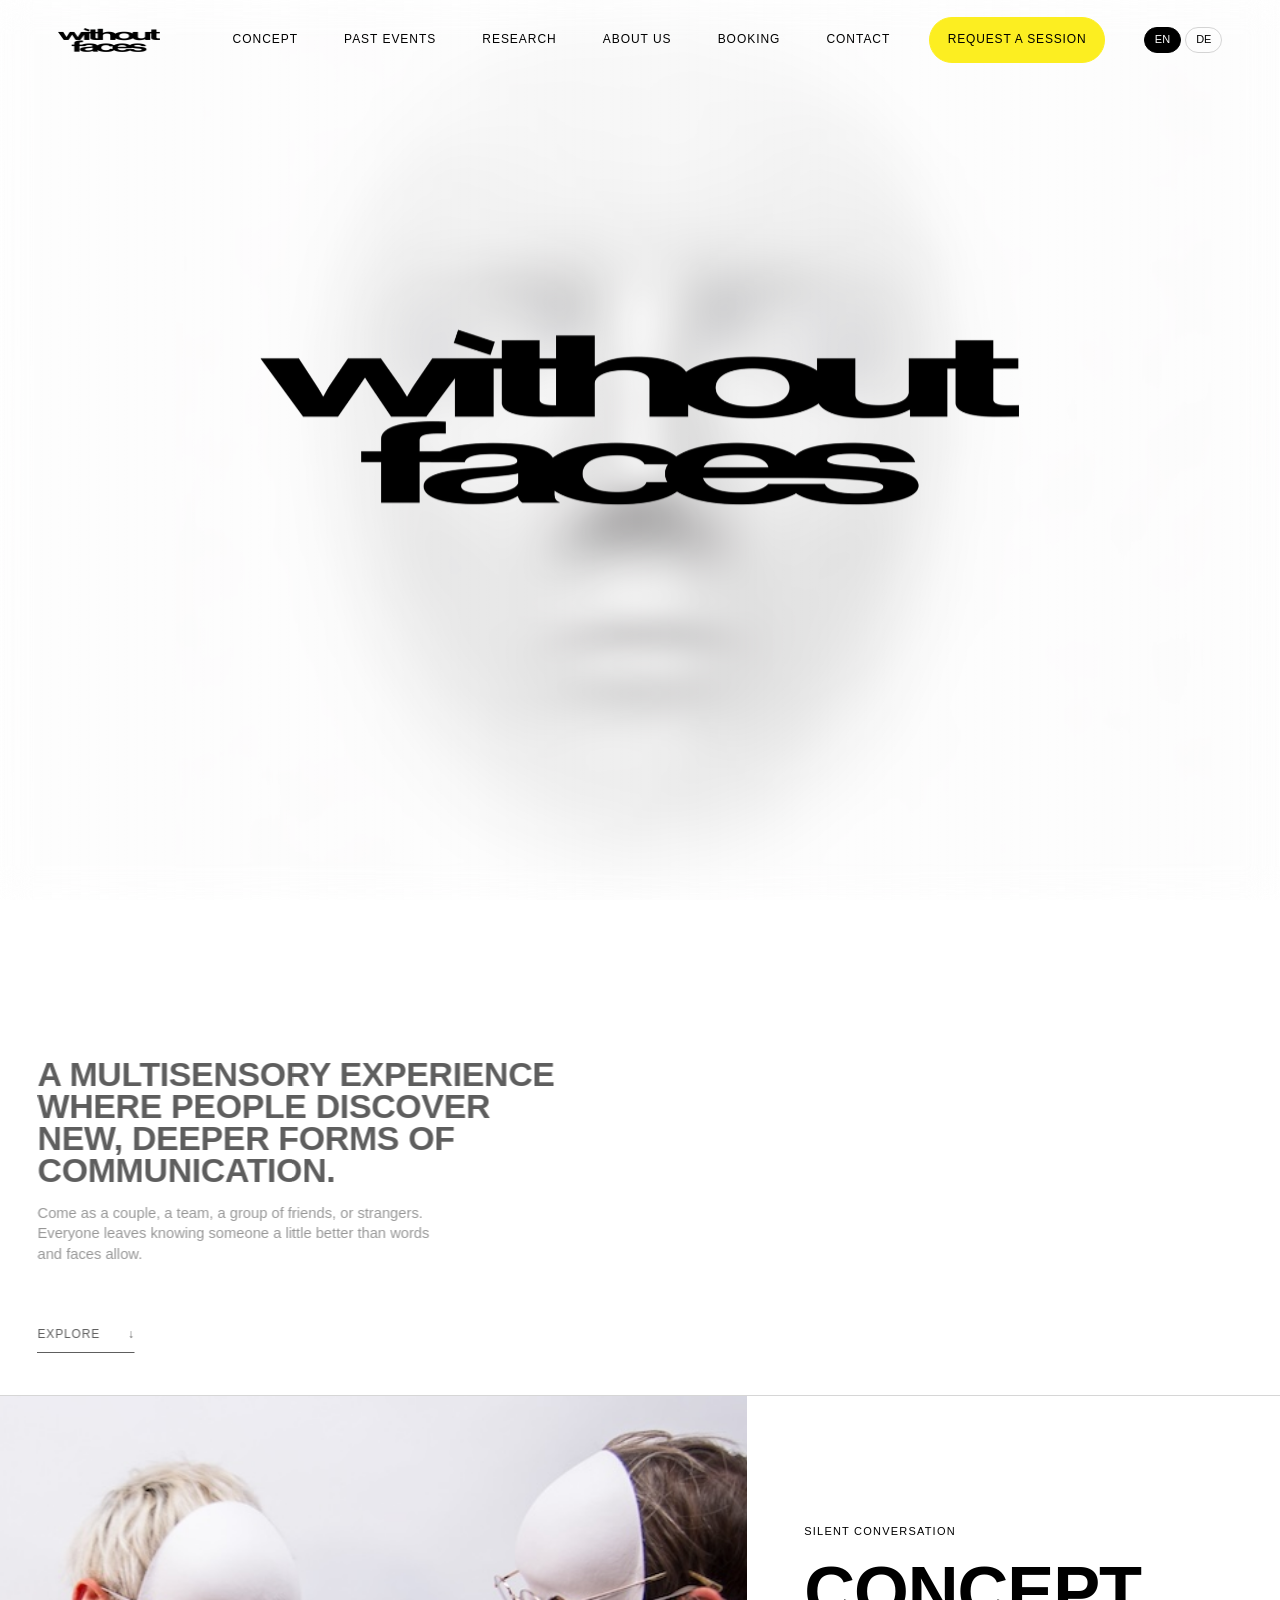
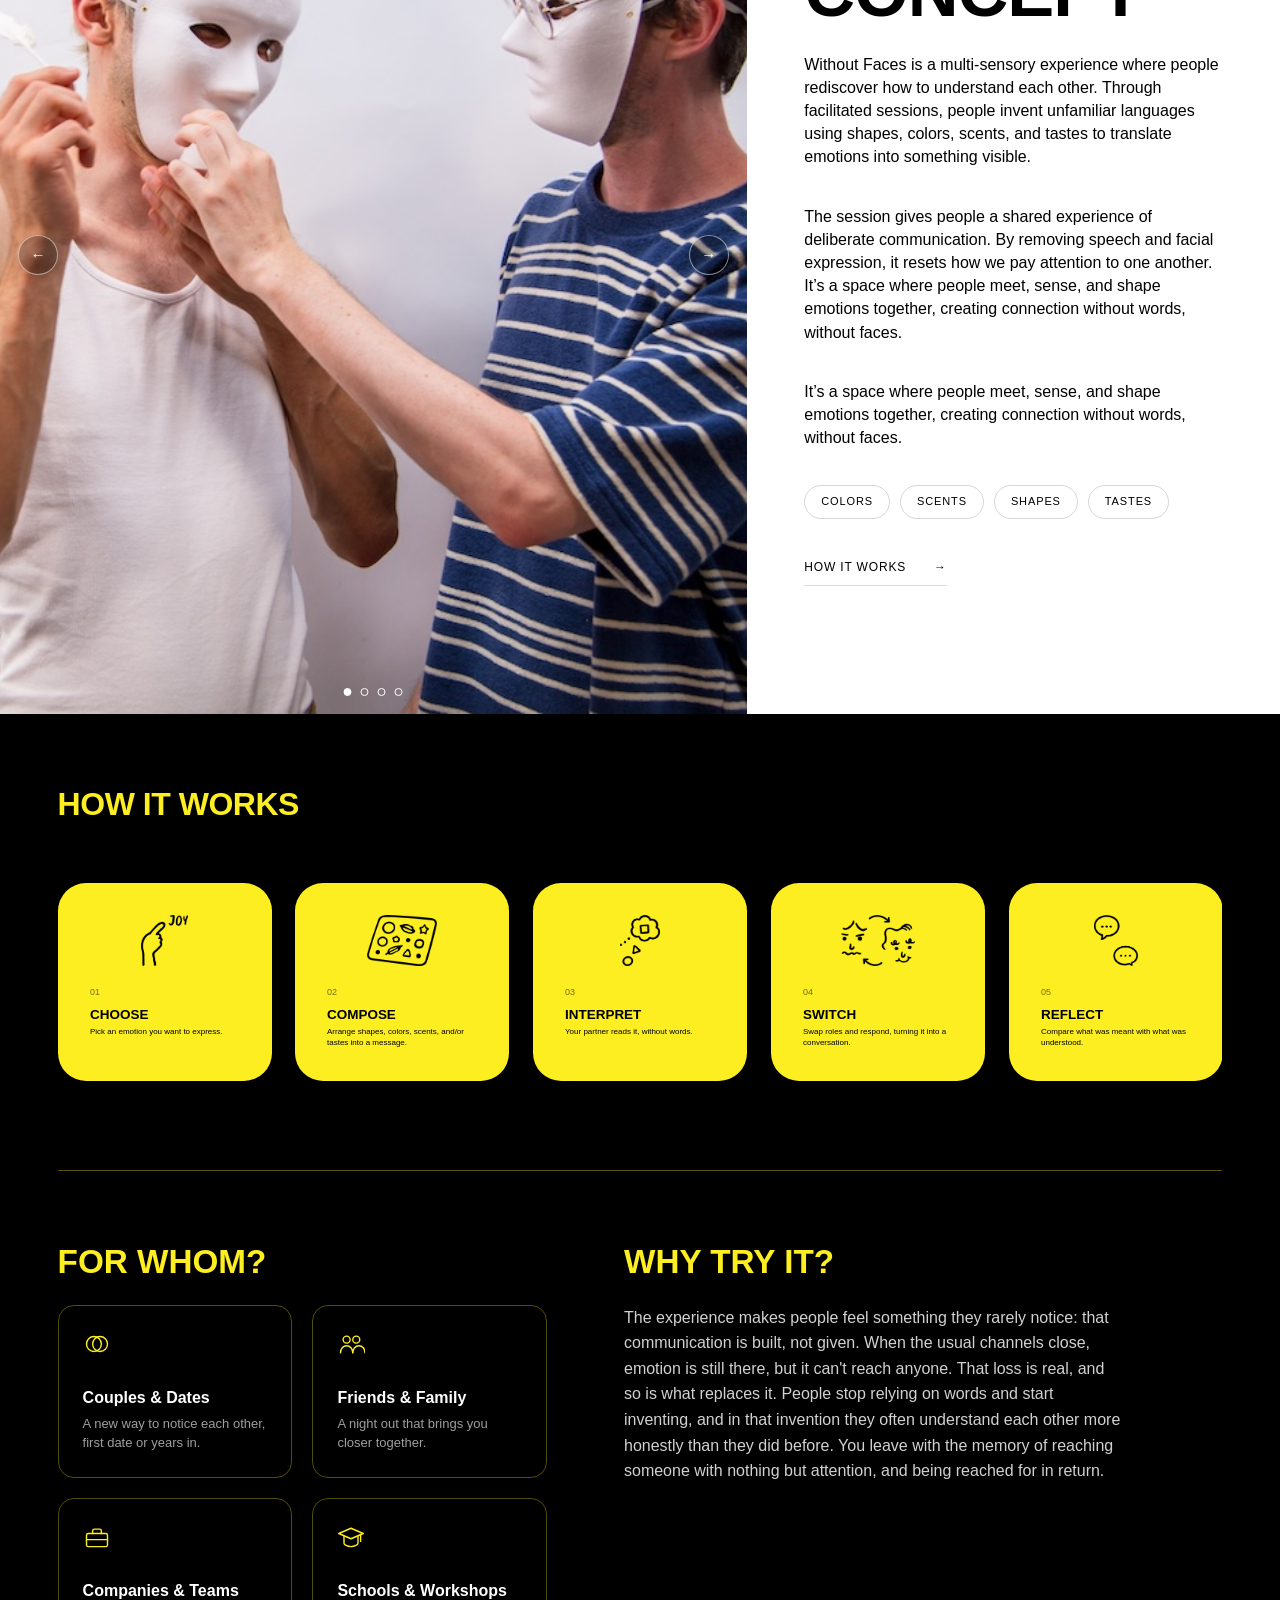
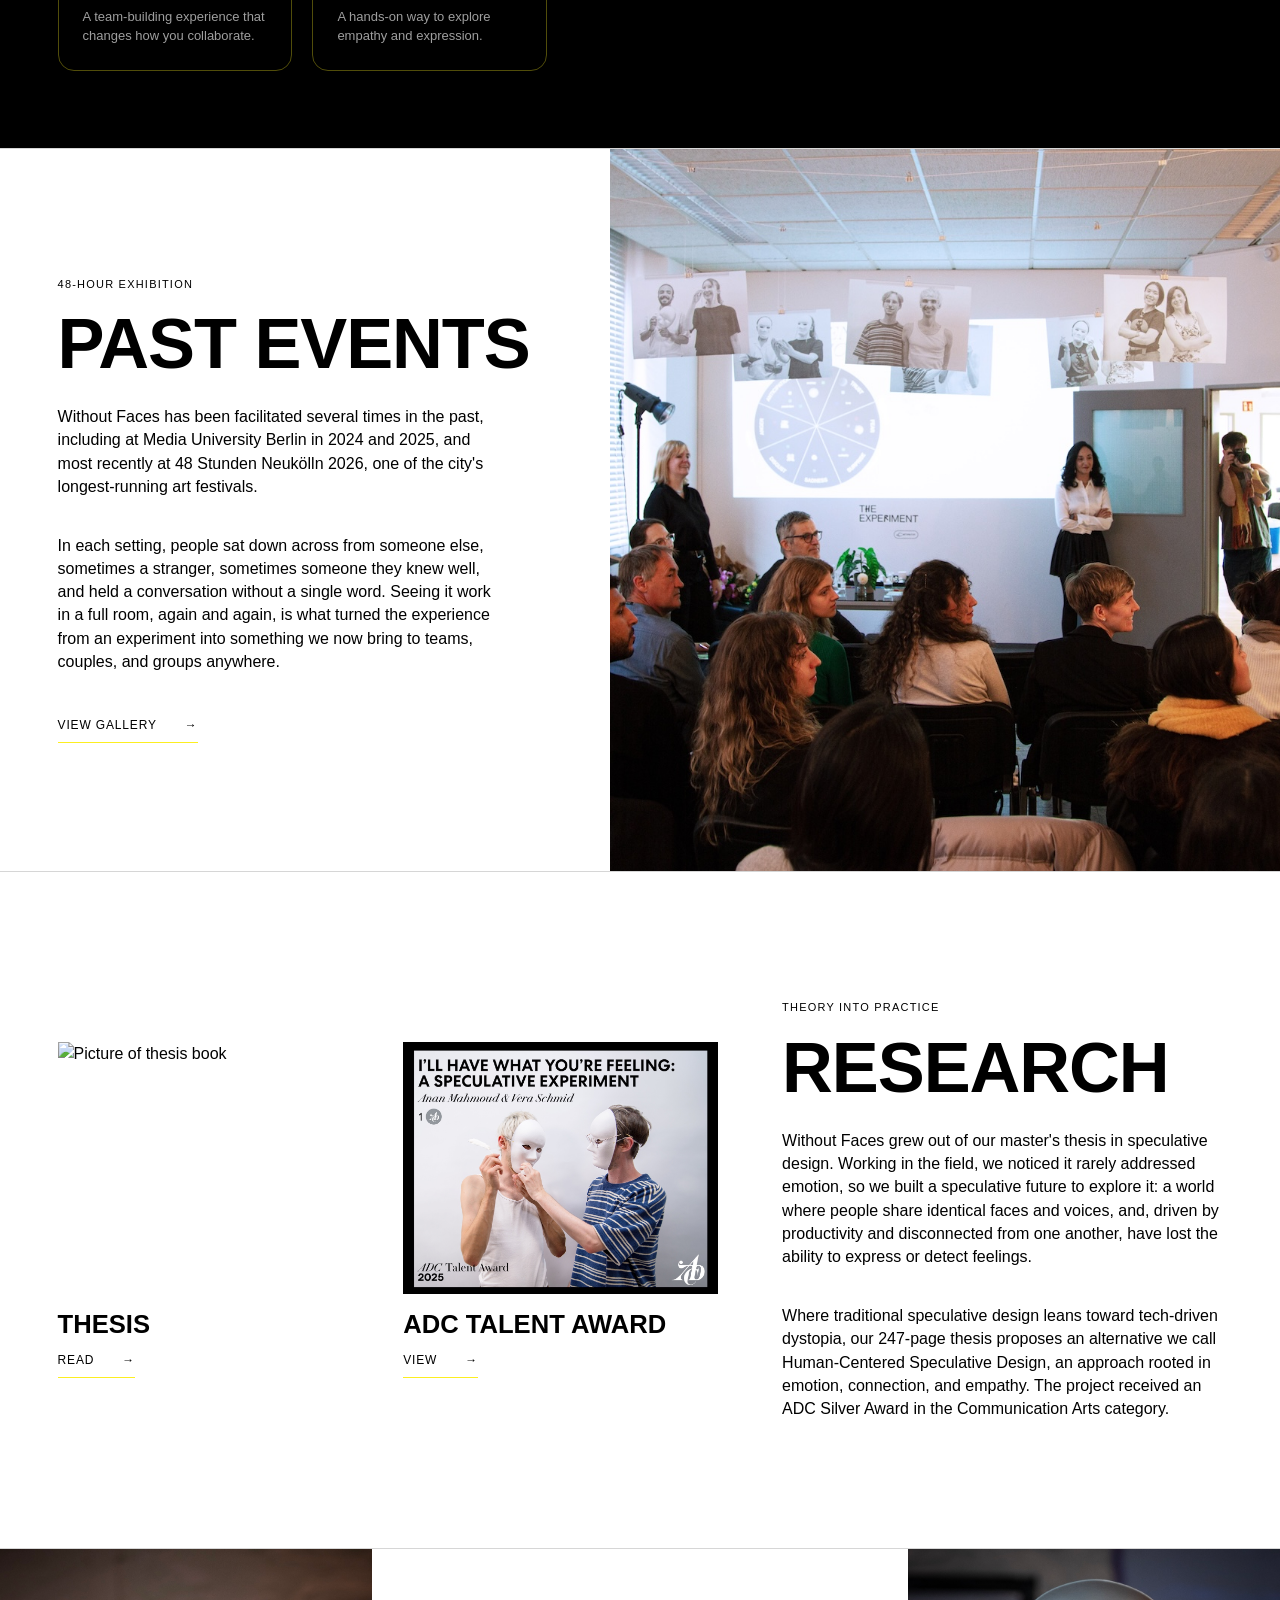
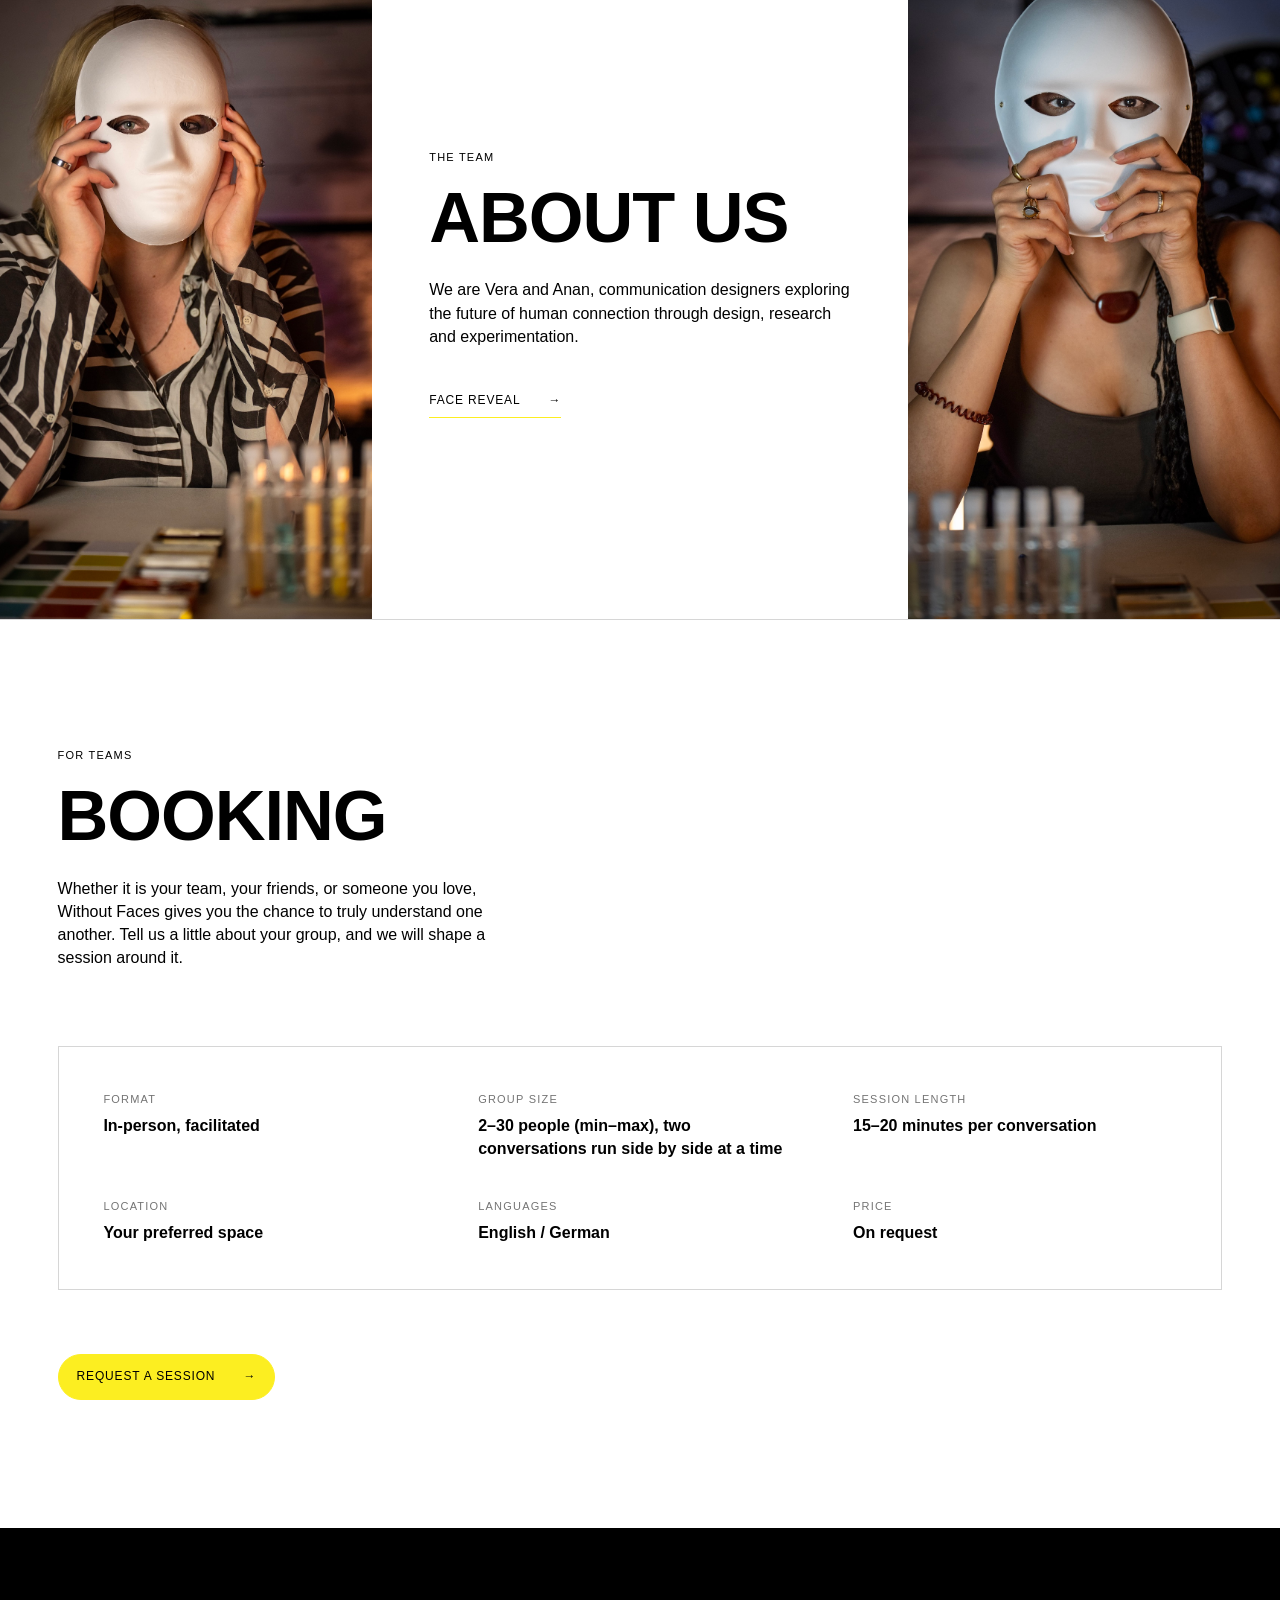
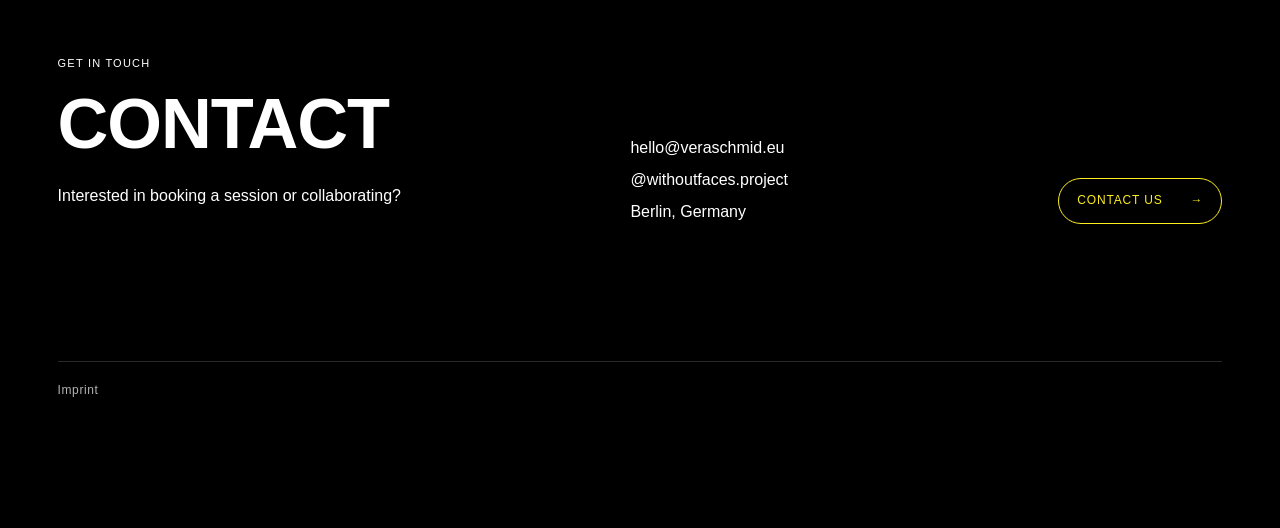
==== commit 211b413d: "Add files via upload" ====
--- a/index.html
+++ b/index.html
@@ -49,15 +49,21 @@
       <div class="hero-visual">
         <img class="hero-background" src="assets/images/hero-mask.jpg" alt="Soft white mask-like face">
 
-        <video
-          class="hero-logo"
-          muted
-          playsinline
-          preload="auto"
-          aria-label="without faces"
-        >
-          <source src="assets/videos/withoutfaces_logosmooth.webm" type="video/webm">
-        </video>
+        <div class="hero-logo-wrap">
+          <video
+            class="hero-logo"
+            muted
+            playsinline
+            preload="auto"
+            loop
+            autoplay
+            aria-label="without faces"
+          >
+            <source src="assets/videos/withoutfaces_logosmooth.mp4" type="video/mp4">
+            <source src="assets/videos/withoutfaces_logosmooth.webm" type="video/webm">
+          </video>
+          <img class="hero-logo-fallback" src="assets/images/logo.png" alt="Without Faces" aria-hidden="true">
+        </div>
       </div>
 
       <div class="hero-inner">
--- a/style.css
+++ b/style.css
@@ -188,7 +188,7 @@
 .hero {
   --hero-progress: 0;
   position: relative;
-  height: 155vh;
+  min-height: 155svh;
   display: flex;
   flex-direction: column;
   isolation: isolate;
@@ -257,12 +257,28 @@
   justify-items: start;
 }
 
-.hero-logo {
+.hero-logo-wrap {
+  position: relative;
+  display: flex;
+  align-items: center;
+  justify-content: center;
+}
+
+.hero-logo,
+.hero-logo-fallback {
   display: block;
   align-self: center;
   width: min(70vw, 790px);
   height: auto;
   mix-blend-mode: multiply;
+}
+
+.hero-logo-fallback {
+  display: none;
+  position: absolute;
+  inset: 0;
+  margin: auto;
+  object-fit: contain;
 }
 
 .js .hero-logo {
@@ -1186,7 +1202,7 @@
   }
 
   .hero {
-    height: 140vh;
+    min-height: 140svh;
   }
 
   .hero-logo {
@@ -1268,7 +1284,7 @@
   }
 
   .hero {
-    height: 120vh;
+    min-height: 120svh;
     padding-bottom: 30px;
   }
 
